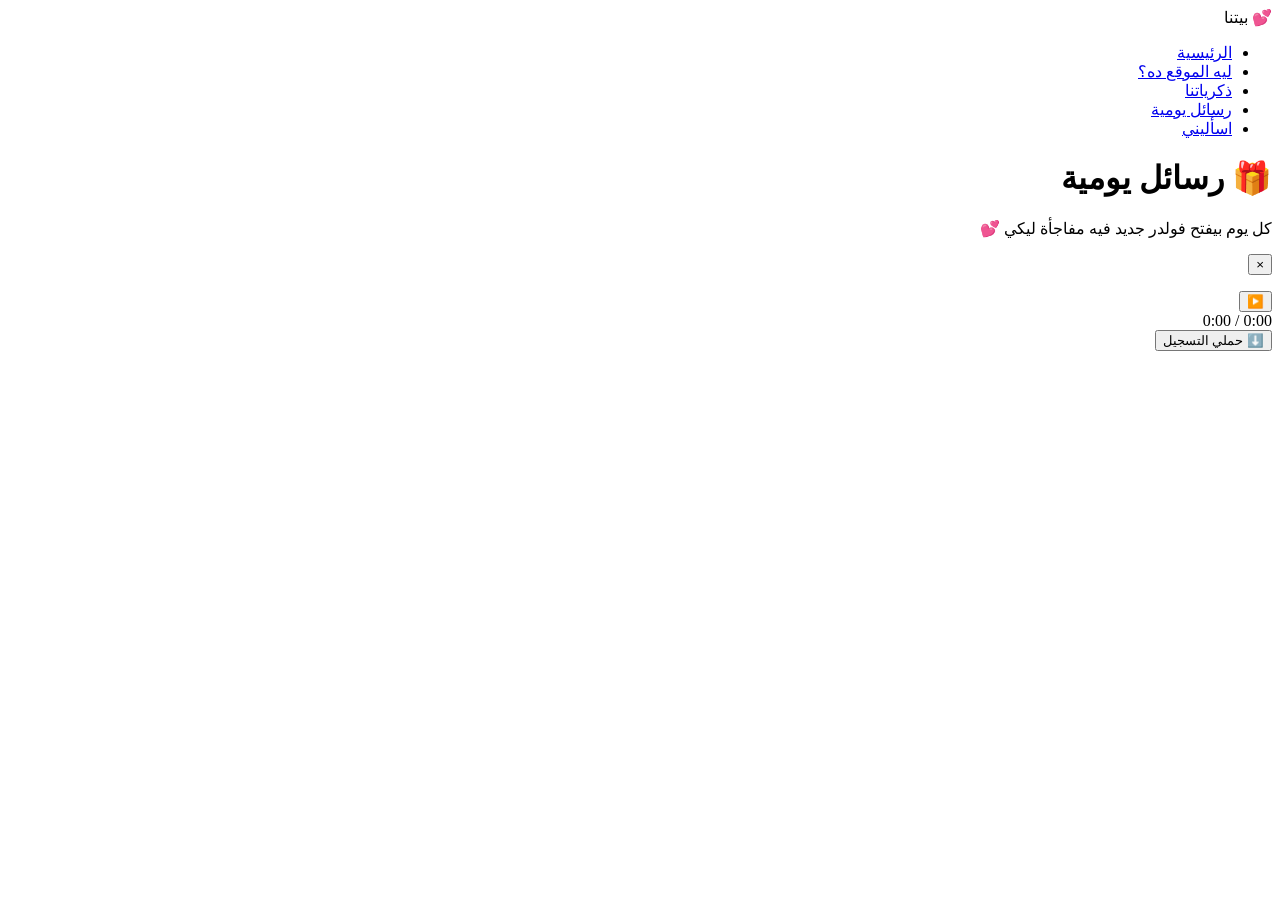
==== daily.html @ 20e94cf3 "Create daily.html" ====
<!DOCTYPE html>
<html lang="ar" dir="rtl">
<head>
    <meta charset="UTF-8">
    <meta name="viewport" content="width=device-width, initial-scale=1.0">
    <title>💕 رسائل يومية</title>
    <link href="https://fonts.googleapis.com/css2?family=Tajawal:wght@400;500;700&family=Aref+Ruqaa:wght@400;700&display=swap" rel="stylesheet">
    <link rel="stylesheet" href="css/style.css">
</head>
<body class="daily-page">
    <nav class="navbar">
        <div class="logo">💕 بيتنا</div>
        <ul class="nav-links">
            <li><a href="home.html">الرئيسية</a></li>
            <li><a href="why.html">ليه الموقع ده؟</a></li>
            <li><a href="memories.html">ذكرياتنا</a></li>
            <li><a href="daily.html" class="active">رسائل يومية</a></li>
            <li><a href="questions.html">اسأليني</a></li>
        </ul>
    </nav>

    <main class="main-content">
        <h1 class="page-title">🎁 رسائل يومية</h1>
        <p class="page-subtitle">كل يوم بيفتح فولدر جديد فيه مفاجأة ليكي 💕</p>

        <div class="folders-container" id="folders-container">
            <!-- Folders will be generated by JavaScript -->
        </div>
    </main>

    <!-- Audio Player Modal -->
    <div id="audio-modal" class="modal hidden">
        <div class="modal-content">
            <button class="close-modal" onclick="closeModal()">×</button>
            <div class="day-header">
                <span class="day-number" id="modal-day"></span>
                <span class="day-date" id="modal-date"></span>
            </div>
            <p class="day-message" id="modal-message"></p>
            
            <div class="audio-player">
                <audio id="audio-element" preload="metadata"></audio>
                <div class="player-controls">
                    <button class="play-btn" onclick="togglePlay()">
                        <span id="play-icon">▶️</span>
                    </button>
                    <div class="progress-container">
                        <div class="progress-bar" id="progress-bar"></div>
                    </div>
                    <span class="time-display" id="time-display">0:00 / 0:00</span>
                </div>
                <button class="download-btn" id="download-btn">
                    ⬇️ حملي التسجيل
                </button>
            </div>
        </div>
    </div>

    <script src="js/main.js"></script>
    <script src="js/daily.js"></script>
</body>
</html>
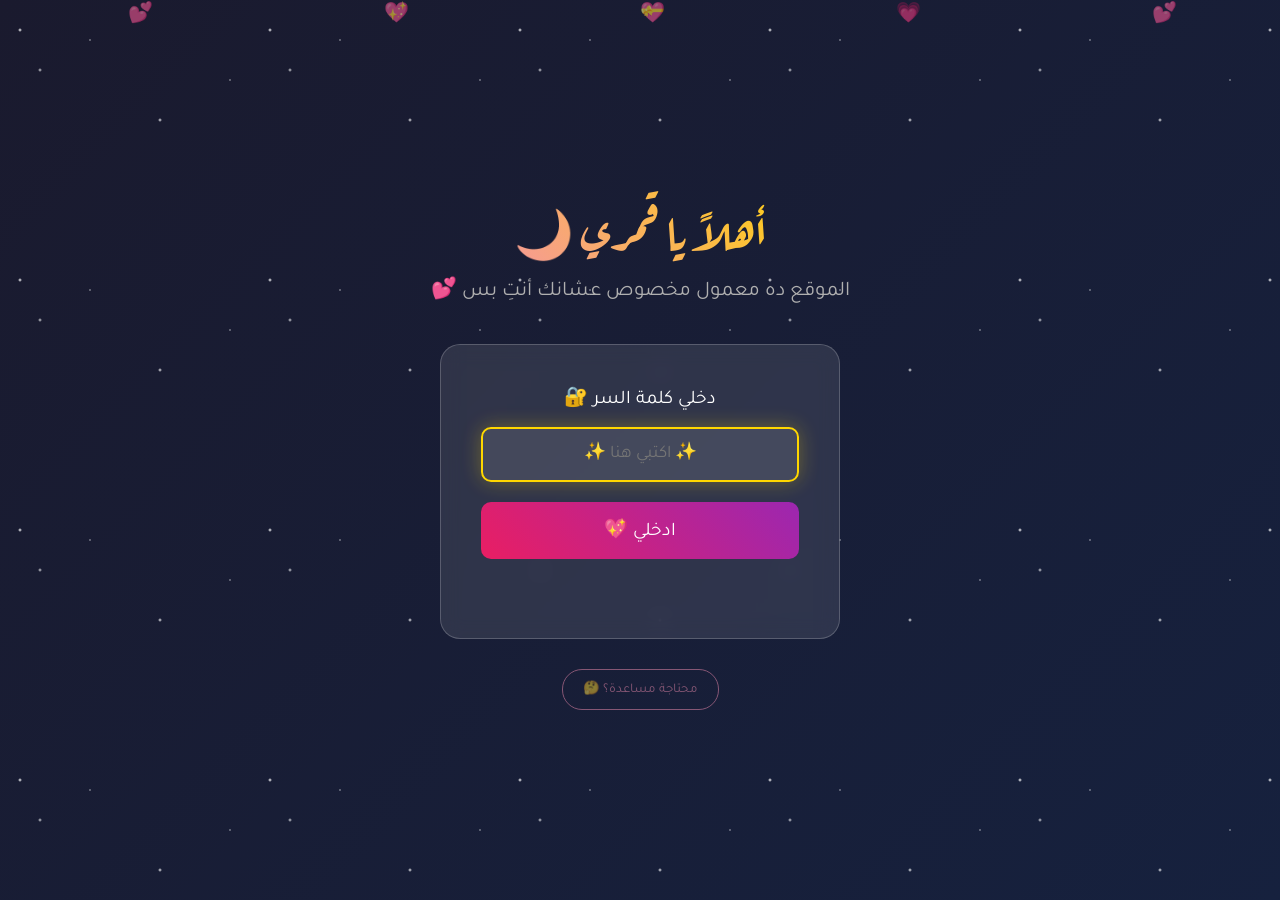
==== commit 698b7eb3: "Update daily.html" ====
--- a/daily.html
+++ b/daily.html
@@ -17,41 +17,111 @@
             <li><a href="daily.html" class="active">رسائل يومية</a></li>
             <li><a href="questions.html">اسأليني</a></li>
         </ul>
+        <button class="menu-toggle" onclick="toggleMenu()">☰</button>
     </nav>
 
     <main class="main-content">
         <h1 class="page-title">🎁 رسائل يومية</h1>
         <p class="page-subtitle">كل يوم بيفتح فولدر جديد فيه مفاجأة ليكي 💕</p>
+        
+        <!-- Back Button -->
+        <div class="back-section">
+            <a href="home.html" class="back-btn">
+                → رجوع للرئيسية
+            </a>
+        </div>
 
         <div class="folders-container" id="folders-container">
             <!-- Folders will be generated by JavaScript -->
         </div>
     </main>
 
-    <!-- Audio Player Modal -->
+    <!-- Audio Player Modal (Improved) -->
     <div id="audio-modal" class="modal hidden">
-        <div class="modal-content">
-            <button class="close-modal" onclick="closeModal()">×</button>
+        <div class="modal-content audio-modal-content">
+            <button class="close-modal" onclick="closeModal()">✕</button>
+            
+            <!-- Header -->
             <div class="day-header">
                 <span class="day-number" id="modal-day"></span>
                 <span class="day-date" id="modal-date"></span>
             </div>
-            <p class="day-message" id="modal-message"></p>
             
+            <!-- Message -->
+            <div class="message-container">
+                <p class="day-message" id="modal-message"></p>
+            </div>
+            
+            <!-- Audio Player -->
             <div class="audio-player">
                 <audio id="audio-element" preload="metadata"></audio>
-                <div class="player-controls">
-                    <button class="play-btn" onclick="togglePlay()">
+                
+                <!-- Waveform Animation -->
+                <div class="waveform">
+                    <span></span><span></span><span></span><span></span><span></span>
+                    <span></span><span></span><span></span><span></span><span></span>
+                </div>
+                
+                <!-- Main Controls -->
+                <div class="player-main-controls">
+                    <button class="skip-btn" onclick="skipAudio(-10)" title="رجوع 10 ثواني">
+                        ⏪
+                    </button>
+                    <button class="play-btn" onclick="togglePlay()" title="تشغيل/إيقاف">
                         <span id="play-icon">▶️</span>
                     </button>
-                    <div class="progress-container">
-                        <div class="progress-bar" id="progress-bar"></div>
+                    <button class="skip-btn" onclick="skipAudio(10)" title="تقديم 10 ثواني">
+                        ⏩
+                    </button>
+                </div>
+                
+                <!-- Progress Section -->
+                <div class="progress-section-player">
+                    <span class="time-label" id="current-time">0:00</span>
+                    <div class="progress-wrapper">
+                        <div class="progress-container">
+                            <div class="progress-bar" id="progress-bar"></div>
+                        </div>
+                        <input type="range" id="audio-slider" class="audio-slider" min="0" max="100" value="0" step="0.1">
                     </div>
-                    <span class="time-display" id="time-display">0:00 / 0:00</span>
+                    <span class="time-label" id="duration">0:00</span>
                 </div>
+                
+                <!-- Extra Controls -->
+                <div class="player-extra-controls">
+                    <!-- Volume -->
+                    <div class="volume-control">
+                        <button onclick="toggleMute()" id="volume-icon" title="كتم الصوت">🔊</button>
+                        <input type="range" id="volume-slider" class="volume-slider" min="0" max="1" step="0.1" value="1" onchange="changeVolume(this.value)">
+                    </div>
+                    
+                    <!-- Speed -->
+                    <button class="speed-btn" id="speed-btn" onclick="changeSpeed()" title="سرعة التشغيل">
+                        1x
+                    </button>
+                </div>
+                
+                <!-- Keyboard Hints -->
+                <div class="keyboard-hints">
+                    <span>Space: تشغيل</span>
+                    <span>←→: تقديم/رجوع</span>
+                    <span>↑↓: الصوت</span>
+                </div>
+                
+                <!-- Download Button -->
                 <button class="download-btn" id="download-btn">
                     ⬇️ حملي التسجيل
                 </button>
+            </div>
+            
+            <!-- Navigation -->
+            <div class="modal-navigation">
+                <a href="questions.html" class="nav-link-btn">
+                    💭 روحي للأسئلة
+                </a>
+                <a href="home.html" class="nav-link-btn primary">
+                    🏠 الرئيسية
+                </a>
             </div>
         </div>
     </div>
--- a/css/style.css
+++ b/css/style.css
@@ -0,0 +1,691 @@
+/* ============= Global Styles ============= */
+* {
+    margin: 0;
+    padding: 0;
+    box-sizing: border-box;
+}
+
+:root {
+    --primary-color: #e91e63;
+    --primary-light: #f48fb1;
+    --primary-dark: #c2185b;
+    --secondary-color: #9c27b0;
+    --bg-dark: #1a1a2e;
+    --bg-light: #16213e;
+    --text-light: #ffffff;
+    --text-muted: #b0b0b0;
+    --gold: #ffd700;
+}
+
+body {
+    font-family: 'Tajawal', sans-serif;
+    background: linear-gradient(135deg, var(--bg-dark) 0%, var(--bg-light) 100%);
+    min-height: 100vh;
+    color: var(--text-light);
+    overflow-x: hidden;
+}
+
+/* ============= Arabic Typography ============= */
+h1, h2, h3 {
+    font-family: 'Aref Ruqaa', serif;
+}
+
+/* ============= Stars Background ============= */
+.stars {
+    position: fixed;
+    top: 0;
+    left: 0;
+    width: 100%;
+    height: 100%;
+    pointer-events: none;
+    background-image: 
+        radial-gradient(2px 2px at 20px 30px, #fff, transparent),
+        radial-gradient(2px 2px at 40px 70px, rgba(255,255,255,0.8), transparent),
+        radial-gradient(1px 1px at 90px 40px, #fff, transparent),
+        radial-gradient(2px 2px at 160px 120px, rgba(255,255,255,0.9), transparent),
+        radial-gradient(1px 1px at 230px 80px, #fff, transparent);
+    background-size: 250px 250px;
+    animation: twinkle 5s ease-in-out infinite;
+    z-index: -1;
+}
+
+@keyframes twinkle {
+    0%, 100% { opacity: 1; }
+    50% { opacity: 0.5; }
+}
+
+/* ============= Floating Hearts ============= */
+.floating-hearts {
+    position: fixed;
+    width: 100%;
+    height: 100%;
+    pointer-events: none;
+    overflow: hidden;
+    z-index: -1;
+}
+
+.floating-hearts span {
+    position: absolute;
+    font-size: 20px;
+    animation: float 15s infinite;
+    opacity: 0.6;
+}
+
+.floating-hearts span:nth-child(1) { left: 10%; animation-delay: 0s; }
+.floating-hearts span:nth-child(2) { left: 30%; animation-delay: 3s; }
+.floating-hearts span:nth-child(3) { left: 50%; animation-delay: 6s; }
+.floating-hearts span:nth-child(4) { left: 70%; animation-delay: 9s; }
+.floating-hearts span:nth-child(5) { left: 90%; animation-delay: 12s; }
+
+@keyframes float {
+    0% {
+        transform: translateY(100vh) rotate(0deg);
+        opacity: 0;
+    }
+    10% { opacity: 0.6; }
+    90% { opacity: 0.6; }
+    100% {
+        transform: translateY(-100vh) rotate(720deg);
+        opacity: 0;
+    }
+}
+
+/* ============= Login Page ============= */
+.login-container {
+    display: flex;
+    flex-direction: column;
+    align-items: center;
+    justify-content: center;
+    min-height: 100vh;
+    padding: 20px;
+    text-align: center;
+}
+
+.welcome-text h1 {
+    font-size: 3rem;
+    margin-bottom: 10px;
+    background: linear-gradient(45deg, var(--primary-light), var(--gold));
+    -webkit-background-clip: text;
+    -webkit-text-fill-color: transparent;
+    background-clip: text;
+}
+
+.welcome-text p {
+    font-size: 1.3rem;
+    color: var(--text-muted);
+    margin-bottom: 40px;
+}
+
+.password-section {
+    background: rgba(255, 255, 255, 0.1);
+    backdrop-filter: blur(10px);
+    padding: 40px;
+    border-radius: 20px;
+    border: 1px solid rgba(255, 255, 255, 0.2);
+    width: 100%;
+    max-width: 400px;
+}
+
+.password-section label {
+    display: block;
+    font-size: 1.2rem;
+    margin-bottom: 15px;
+}
+
+.password-section input {
+    width: 100%;
+    padding: 15px;
+    font-size: 1.1rem;
+    border: 2px solid var(--primary-light);
+    border-radius: 10px;
+    background: rgba(255, 255, 255, 0.1);
+    color: var(--text-light);
+    text-align: center;
+    font-family: 'Tajawal', sans-serif;
+    margin-bottom: 20px;
+    transition: all 0.3s ease;
+}
+
+.password-section input:focus {
+    outline: none;
+    border-color: var(--gold);
+    box-shadow: 0 0 20px rgba(255, 215, 0, 0.3);
+}
+
+.btn-primary {
+    width: 100%;
+    padding: 15px 30px;
+    font-size: 1.2rem;
+    font-family: 'Tajawal', sans-serif;
+    background: linear-gradient(45deg, var(--primary-color), var(--secondary-color));
+    color: white;
+    border: none;
+    border-radius: 10px;
+    cursor: pointer;
+    transition: all 0.3s ease;
+}
+
+.btn-primary:hover {
+    transform: translateY(-3px);
+    box-shadow: 0 10px 30px rgba(233, 30, 99, 0.4);
+}
+
+.error-msg {
+    color: #ff6b6b;
+    margin-top: 15px;
+    min-height: 24px;
+}
+
+/* ============= Hint Section ============= */
+.hint-section {
+    margin-top: 30px;
+}
+
+.btn-hint {
+    background: transparent;
+    border: 1px solid var(--primary-light);
+    color: var(--primary-light);
+    padding: 10px 20px;
+    border-radius: 20px;
+    cursor: pointer;
+    font-family: 'Tajawal', sans-serif;
+    transition: all 0.3s ease;
+}
+
+.btn-hint:hover {
+    background: var(--primary-light);
+    color: var(--bg-dark);
+}
+
+.hints-container {
+    margin-top: 20px;
+    padding: 20px;
+    background: rgba(255, 215, 0, 0.1);
+    border-radius: 10px;
+    border: 1px solid var(--gold);
+}
+
+.hint-title {
+    color: var(--gold);
+    margin-bottom: 10px;
+}
+
+.btn-small {
+    margin-top: 10px;
+    padding: 8px 15px;
+    font-size: 0.9rem;
+    background: var(--gold);
+    color: var(--bg-dark);
+    border: none;
+    border-radius: 5px;
+    cursor: pointer;
+    font-family: 'Tajawal', sans-serif;
+}
+
+.hidden {
+    display: none !important;
+}
+
+/* ============= Navigation ============= */
+.navbar {
+    display: flex;
+    justify-content: space-between;
+    align-items: center;
+    padding: 15px 30px;
+    background: rgba(0, 0, 0, 0.3);
+    backdrop-filter: blur(10px);
+    position: sticky;
+    top: 0;
+    z-index: 100;
+}
+
+.logo {
+    font-family: 'Aref Ruqaa', serif;
+    font-size: 1.5rem;
+    color: var(--primary-light);
+}
+
+.nav-links {
+    display: flex;
+    list-style: none;
+    gap: 30px;
+}
+
+.nav-links a {
+    color: var(--text-light);
+    text-decoration: none;
+    padding: 8px 15px;
+    border-radius: 20px;
+    transition: all 0.3s ease;
+}
+
+.nav-links a:hover,
+.nav-links a.active {
+    background: var(--primary-color);
+}
+
+.menu-toggle {
+    display: none;
+    background: none;
+    border: none;
+    color: white;
+    font-size: 1.5rem;
+    cursor: pointer;
+}
+
+/* ============= Main Content ============= */
+.main-content {
+    padding: 40px 20px;
+    max-width: 1200px;
+    margin: 0 auto;
+}
+
+.page-title {
+    font-size: 2.5rem;
+    text-align: center;
+    margin-bottom: 10px;
+    color: var(--primary-light);
+}
+
+.page-subtitle {
+    text-align: center;
+    color: var(--text-muted);
+    margin-bottom: 40px;
+}
+
+/* ============= Home Page Cards ============= */
+.hero {
+    text-align: center;
+    padding: 60px 20px;
+}
+
+.hero h1 {
+    font-size: 2.5rem;
+    margin-bottom: 15px;
+}
+
+.cards-container {
+    display: grid;
+    grid-template-columns: repeat(auto-fit, minmax(250px, 1fr));
+    gap: 30px;
+    margin-top: 40px;
+}
+
+.card {
+    background: rgba(255, 255, 255, 0.1);
+    backdrop-filter: blur(10px);
+    padding: 40px 30px;
+    border-radius: 20px;
+    text-align: center;
+    text-decoration: none;
+    color: var(--text-light);
+    border: 1px solid rgba(255, 255, 255, 0.1);
+    transition: all 0.3s ease;
+}
+
+.card:hover {
+    transform: translateY(-10px);
+    border-color: var(--primary-light);
+    box-shadow: 0 20px 40px rgba(233, 30, 99, 0.2);
+}
+
+.card-icon {
+    font-size: 3rem;
+    display: block;
+    margin-bottom: 15px;
+}
+
+.card h3 {
+    margin-bottom: 10px;
+    color: var(--primary-light);
+}
+
+/* ============= Daily Page - Folders ============= */
+.folders-container {
+    display: grid;
+    grid-template-columns: repeat(auto-fill, minmax(150px, 1fr));
+    gap: 20px;
+}
+
+.folder {
+    background: rgba(255, 255, 255, 0.1);
+    padding: 30px 20px;
+    border-radius: 15px;
+    text-align: center;
+    cursor: pointer;
+    transition: all 0.3s ease;
+    border: 2px solid transparent;
+}
+
+.folder:hover {
+    transform: scale(1.05);
+    border-color: var(--primary-light);
+}
+
+.folder.locked {
+    opacity: 0.5;
+    cursor: not-allowed;
+}
+
+.folder.locked:hover {
+    transform: none;
+    border-color: transparent;
+}
+
+.folder-icon {
+    font-size: 3rem;
+    display: block;
+    margin-bottom: 10px;
+}
+
+.folder-day {
+    font-weight: bold;
+    color: var(--primary-light);
+}
+
+.folder-status {
+    font-size: 0.8rem;
+    color: var(--text-muted);
+    margin-top: 5px;
+}
+
+/* ============= Modal ============= */
+.modal {
+    position: fixed;
+    top: 0;
+    left: 0;
+    width: 100%;
+    height: 100%;
+    background: rgba(0, 0, 0, 0.8);
+    display: flex;
+    align-items: center;
+    justify-content: center;
+    z-index: 1000;
+    padding: 20px;
+}
+
+.modal-content {
+    background: linear-gradient(135deg, var(--bg-dark), var(--bg-light));
+    padding: 40px;
+    border-radius: 20px;
+    max-width: 500px;
+    width: 100%;
+    text-align: center;
+    border: 1px solid var(--primary-light);
+    position: relative;
+}
+
+.close-modal {
+    position: absolute;
+    top: 15px;
+    left: 15px;
+    background: none;
+    border: none;
+    color: white;
+    font-size: 2rem;
+    cursor: pointer;
+}
+
+.day-header {
+    margin-bottom: 20px;
+}
+
+.day-number {
+    font-size: 2rem;
+    color: var(--gold);
+    display: block;
+}
+
+.day-message {
+    font-size: 1.2rem;
+    line-height: 1.8;
+    margin-bottom: 30px;
+    padding: 20px;
+    background: rgba(255, 255, 255, 0.05);
+    border-radius: 10px;
+}
+
+/* ============= Audio Player ============= */
+.audio-player {
+    background: rgba(0, 0, 0, 0.3);
+    padding: 25px;
+    border-radius: 15px;
+}
+
+.player-controls {
+    display: flex;
+    align-items: center;
+    gap: 15px;
+    margin-bottom: 20px;
+}
+
+.play-btn {
+    width: 60px;
+    height: 60px;
+    border-radius: 50%;
+    background: linear-gradient(45deg, var(--primary-color), var(--secondary-color));
+    border: none;
+    cursor: pointer;
+    font-size: 1.5rem;
+    transition: all 0.3s ease;
+}
+
+.play-btn:hover {
+    transform: scale(1.1);
+}
+
+.progress-container {
+    flex: 1;
+    height: 8px;
+    background: rgba(255, 255, 255, 0.2);
+    border-radius: 4px;
+    cursor: pointer;
+    overflow: hidden;
+}
+
+.progress-bar {
+    height: 100%;
+    background: linear-gradient(90deg, var(--primary-color), var(--gold));
+    width: 0%;
+    border-radius: 4px;
+    transition: width 0.1s linear;
+}
+
+.time-display {
+    font-size: 0.9rem;
+    color: var(--text-muted);
+    min-width: 100px;
+}
+
+.download-btn {
+    width: 100%;
+    padding: 15px;
+    background: linear-gradient(45deg, var(--gold), #ffb700);
+    color: var(--bg-dark);
+    border: none;
+    border-radius: 10px;
+    font-size: 1.1rem;
+    font-family: 'Tajawal', sans-serif;
+    cursor: pointer;
+    transition: all 0.3s ease;
+}
+
+.download-btn:hover {
+    transform: translateY(-2px);
+    box-shadow: 0 5px 20px rgba(255, 215, 0, 0.4);
+}
+
+/* ============= Letter Page ============= */
+.letter-container {
+    display: flex;
+    justify-content: center;
+    padding: 40px 20px;
+}
+
+.letter {
+    background: rgba(255, 255, 255, 0.05);
+    padding: 50px;
+    border-radius: 20px;
+    max-width: 700px;
+    border: 1px solid rgba(255, 255, 255, 0.1);
+}
+
+.letter h1 {
+    text-align: center;
+    margin-bottom: 30px;
+    color: var(--primary-light);
+}
+
+.letter-content p {
+    font-size: 1.2rem;
+    line-height: 2;
+    margin-bottom: 20px;
+}
+
+.signature {
+    margin-top: 40px;
+    color: var(--gold);
+    font-style: italic;
+}
+
+.signature-name {
+    text-align: left;
+    color: var(--primary-light);
+}
+
+/* ============= Memories Timeline ============= */
+.timeline {
+    position: relative;
+    padding: 20px 0;
+}
+
+.timeline::before {
+    content: '';
+    position: absolute;
+    right: 50%;
+    top: 0;
+    bottom: 0;
+    width: 2px;
+    background: var(--primary-light);
+}
+
+.memory-item {
+    position: relative;
+    margin-bottom: 50px;
+    width: 45%;
+}
+
+.memory-item:nth-child(odd) {
+    margin-right: auto;
+    padding-left: 30px;
+}
+
+.memory-item:nth-child(even) {
+    margin-left: auto;
+    padding-right: 30px;
+}
+
+.memory-date {
+    background: var(--primary-color);
+    padding: 10px 20px;
+    border-radius: 20px;
+    display: inline-block;
+    margin-bottom: 15px;
+}
+
+.memory-content {
+    background: rgba(255, 255, 255, 0.1);
+    padding: 20px;
+    border-radius: 15px;
+}
+
+.memory-content img {
+    width: 100%;
+    border-radius: 10px;
+    margin-bottom: 15px;
+}
+
+/* ============= Questions Page ============= */
+.questions-container {
+    max-width: 700px;
+    margin: 0 auto;
+}
+
+.question-card {
+    background: rgba(255, 255, 255, 0.1);
+    margin-bottom: 15px;
+    border-radius: 15px;
+    overflow: hidden;
+    cursor: pointer;
+    transition: all 0.3s ease;
+}
+
+.question-card:hover {
+    background: rgba(255, 255, 255, 0.15);
+}
+
+.question {
+    padding: 20px;
+    font-size: 1.1rem;
+    display: flex;
+    align-items: center;
+    gap: 15px;
+}
+
+.q-icon {
+    font-size: 1.5rem;
+}
+
+.answer {
+    padding: 0 20px 20px;
+    color: var(--text-muted);
+    border-top: 1px solid rgba(255, 255, 255, 0.1);
+    padding-top: 15px;
+    animation: fadeIn 0.3s ease;
+}
+
+@keyframes fadeIn {
+    from { opacity: 0; transform: translateY(-10px); }
+    to { opacity: 1; transform: translateY(0); }
+}
+
+/* ============= Responsive Design ============= */
+@media (max-width: 768px) {
+    .welcome-text h1 {
+        font-size: 2rem;
+    }
+    
+    .nav-links {
+        display: none;
+        position: absolute;
+        top: 100%;
+        right: 0;
+        left: 0;
+        background: var(--bg-dark);
+        flex-direction: column;
+        padding: 20px;
+        gap: 10px;
+    }
+    
+    .nav-links.active {
+        display: flex;
+    }
+    
+    .menu-toggle {
+        display: block;
+    }
+    
+    .timeline::before {
+        right: 20px;
+    }
+    
+    .memory-item {
+        width: 100%;
+        padding-right: 50px !important;
+        padding-left: 0 !important;
+    }
+    
+    .modal-content {
+        padding: 25px;
+    }
+}
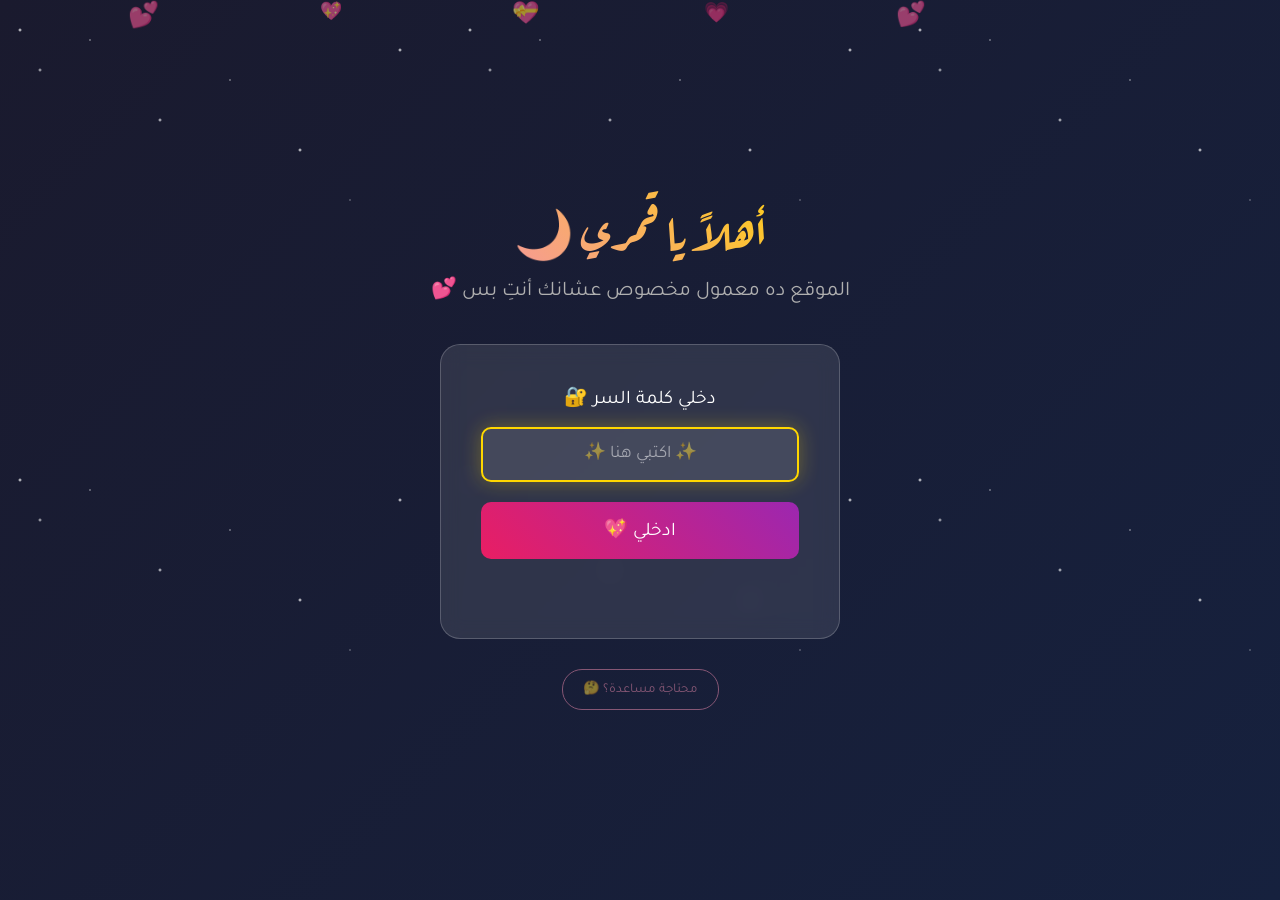
==== commit 4faf8227: "Update daily.html" ====
--- a/daily.html
+++ b/daily.html
@@ -4,12 +4,18 @@
     <meta charset="UTF-8">
     <meta name="viewport" content="width=device-width, initial-scale=1.0">
     <title>💕 رسائل يومية</title>
+    <link rel="preconnect" href="https://fonts.googleapis.com">
+    <link rel="preconnect" href="https://fonts.gstatic.com" crossorigin>
     <link href="https://fonts.googleapis.com/css2?family=Tajawal:wght@400;500;700&family=Aref+Ruqaa:wght@400;700&display=swap" rel="stylesheet">
     <link rel="stylesheet" href="css/style.css">
 </head>
 <body class="daily-page">
+    <!-- Stars Background -->
+    <div class="stars"></div>
+    
+    <!-- Navigation -->
     <nav class="navbar">
-        <div class="logo">💕 بيتنا</div>
+        <a href="home.html" class="logo">💕 بيتنا</a>
         <ul class="nav-links">
             <li><a href="home.html">الرئيسية</a></li>
             <li><a href="why.html">ليه الموقع ده؟</a></li>
@@ -20,6 +26,7 @@
         <button class="menu-toggle" onclick="toggleMenu()">☰</button>
     </nav>
 
+    <!-- Main Content -->
     <main class="main-content">
         <h1 class="page-title">🎁 رسائل يومية</h1>
         <p class="page-subtitle">كل يوم بيفتح فولدر جديد فيه مفاجأة ليكي 💕</p>
@@ -27,19 +34,21 @@
         <!-- Back Button -->
         <div class="back-section">
             <a href="home.html" class="back-btn">
-                → رجوع للرئيسية
+                ← رجوع للرئيسية
             </a>
         </div>
 
+        <!-- Folders Container -->
         <div class="folders-container" id="folders-container">
             <!-- Folders will be generated by JavaScript -->
         </div>
     </main>
 
-    <!-- Audio Player Modal (Improved) -->
+    <!-- Audio Player Modal -->
     <div id="audio-modal" class="modal hidden">
         <div class="modal-content audio-modal-content">
-            <button class="close-modal" onclick="closeModal()">✕</button>
+            <!-- Close Button -->
+            <button class="close-modal" onclick="closeModal()" title="إغلاق">✕</button>
             
             <!-- Header -->
             <div class="day-header">
@@ -67,7 +76,7 @@
                     <button class="skip-btn" onclick="skipAudio(-10)" title="رجوع 10 ثواني">
                         ⏪
                     </button>
-                    <button class="play-btn" onclick="togglePlay()" title="تشغيل/إيقاف">
+                    <button class="play-btn" onclick="togglePlay()" title="تشغيل/إيقاف (Space)">
                         <span id="play-icon">▶️</span>
                     </button>
                     <button class="skip-btn" onclick="skipAudio(10)" title="تقديم 10 ثواني">
@@ -82,21 +91,38 @@
                         <div class="progress-container">
                             <div class="progress-bar" id="progress-bar"></div>
                         </div>
-                        <input type="range" id="audio-slider" class="audio-slider" min="0" max="100" value="0" step="0.1">
+                        <input type="range" 
+                               id="audio-slider" 
+                               class="audio-slider" 
+                               min="0" 
+                               max="100" 
+                               value="0" 
+                               step="0.01">
                     </div>
                     <span class="time-label" id="duration">0:00</span>
                 </div>
+                
+                <!-- Time Display (Alternative) -->
+                <div class="time-display" id="time-display">0:00 / 0:00</div>
                 
                 <!-- Extra Controls -->
                 <div class="player-extra-controls">
                     <!-- Volume -->
                     <div class="volume-control">
-                        <button onclick="toggleMute()" id="volume-icon" title="كتم الصوت">🔊</button>
-                        <input type="range" id="volume-slider" class="volume-slider" min="0" max="1" step="0.1" value="1" onchange="changeVolume(this.value)">
+                        <button onclick="toggleMute()" id="volume-icon" title="كتم الصوت (M)">
+                            🔊
+                        </button>
+                        <input type="range" 
+                               id="volume-slider" 
+                               class="volume-slider" 
+                               min="0" 
+                               max="1" 
+                               step="0.05" 
+                               value="1">
                     </div>
                     
                     <!-- Speed -->
-                    <button class="speed-btn" id="speed-btn" onclick="changeSpeed()" title="سرعة التشغيل">
+                    <button class="speed-btn" id="speed-btn" onclick="changeSpeed()" title="سرعة التشغيل (S)">
                         1x
                     </button>
                 </div>
@@ -106,15 +132,17 @@
                     <span>Space: تشغيل</span>
                     <span>←→: تقديم/رجوع</span>
                     <span>↑↓: الصوت</span>
+                    <span>M: كتم</span>
+                    <span>S: السرعة</span>
                 </div>
                 
                 <!-- Download Button -->
-                <button class="download-btn" id="download-btn">
+                <button class="download-btn" id="download-btn" title="تحميل التسجيل">
                     ⬇️ حملي التسجيل
                 </button>
             </div>
             
-            <!-- Navigation -->
+            <!-- Navigation Links -->
             <div class="modal-navigation">
                 <a href="questions.html" class="nav-link-btn">
                     💭 روحي للأسئلة
@@ -126,6 +154,12 @@
         </div>
     </div>
 
+    <!-- Fixed Home Button -->
+    <a href="home.html" class="fixed-back-btn" title="الرئيسية">
+        🏠
+    </a>
+
+    <!-- Scripts -->
     <script src="js/main.js"></script>
     <script src="js/daily.js"></script>
 </body>
--- a/css/style.css
+++ b/css/style.css
@@ -28,6 +28,30 @@
 /* ============= Arabic Typography ============= */
 h1, h2, h3 {
     font-family: 'Aref Ruqaa', serif;
+}
+
+/* ============= Scrollbar ============= */
+::-webkit-scrollbar {
+    width: 8px;
+}
+
+::-webkit-scrollbar-track {
+    background: var(--bg-dark);
+}
+
+::-webkit-scrollbar-thumb {
+    background: var(--primary-color);
+    border-radius: 4px;
+}
+
+::-webkit-scrollbar-thumb:hover {
+    background: var(--primary-light);
+}
+
+/* ============= Selection ============= */
+::selection {
+    background: var(--primary-color);
+    color: white;
 }
 
 /* ============= Stars Background ============= */
@@ -43,8 +67,11 @@
         radial-gradient(2px 2px at 40px 70px, rgba(255,255,255,0.8), transparent),
         radial-gradient(1px 1px at 90px 40px, #fff, transparent),
         radial-gradient(2px 2px at 160px 120px, rgba(255,255,255,0.9), transparent),
-        radial-gradient(1px 1px at 230px 80px, #fff, transparent);
-    background-size: 250px 250px;
+        radial-gradient(1px 1px at 230px 80px, #fff, transparent),
+        radial-gradient(2px 2px at 300px 150px, #fff, transparent),
+        radial-gradient(1px 1px at 350px 200px, rgba(255,255,255,0.7), transparent),
+        radial-gradient(2px 2px at 400px 50px, #fff, transparent);
+    background-size: 450px 450px;
     animation: twinkle 5s ease-in-out infinite;
     z-index: -1;
 }
@@ -71,11 +98,12 @@
     opacity: 0.6;
 }
 
-.floating-hearts span:nth-child(1) { left: 10%; animation-delay: 0s; }
-.floating-hearts span:nth-child(2) { left: 30%; animation-delay: 3s; }
-.floating-hearts span:nth-child(3) { left: 50%; animation-delay: 6s; }
-.floating-hearts span:nth-child(4) { left: 70%; animation-delay: 9s; }
-.floating-hearts span:nth-child(5) { left: 90%; animation-delay: 12s; }
+.floating-hearts span:nth-child(1) { left: 10%; animation-delay: 0s; font-size: 25px; }
+.floating-hearts span:nth-child(2) { left: 25%; animation-delay: 2s; font-size: 18px; }
+.floating-hearts span:nth-child(3) { left: 40%; animation-delay: 4s; font-size: 22px; }
+.floating-hearts span:nth-child(4) { left: 55%; animation-delay: 6s; font-size: 20px; }
+.floating-hearts span:nth-child(5) { left: 70%; animation-delay: 8s; font-size: 24px; }
+.floating-hearts span:nth-child(6) { left: 85%; animation-delay: 10s; font-size: 19px; }
 
 @keyframes float {
     0% {
@@ -108,6 +136,12 @@
     -webkit-background-clip: text;
     -webkit-text-fill-color: transparent;
     background-clip: text;
+    animation: shimmer 3s ease-in-out infinite;
+}
+
+@keyframes shimmer {
+    0%, 100% { filter: brightness(1); }
+    50% { filter: brightness(1.2); }
 }
 
 .welcome-text p {
@@ -124,6 +158,12 @@
     border: 1px solid rgba(255, 255, 255, 0.2);
     width: 100%;
     max-width: 400px;
+    transition: all 0.3s ease;
+}
+
+.password-section:hover {
+    border-color: var(--primary-light);
+    box-shadow: 0 10px 40px rgba(233, 30, 99, 0.2);
 }
 
 .password-section label {
@@ -150,6 +190,10 @@
     outline: none;
     border-color: var(--gold);
     box-shadow: 0 0 20px rgba(255, 215, 0, 0.3);
+}
+
+.password-section input::placeholder {
+    color: rgba(255, 255, 255, 0.5);
 }
 
 .btn-primary {
@@ -163,6 +207,23 @@
     border-radius: 10px;
     cursor: pointer;
     transition: all 0.3s ease;
+    position: relative;
+    overflow: hidden;
+}
+
+.btn-primary::before {
+    content: '';
+    position: absolute;
+    top: 0;
+    left: -100%;
+    width: 100%;
+    height: 100%;
+    background: linear-gradient(90deg, transparent, rgba(255,255,255,0.2), transparent);
+    transition: left 0.5s ease;
+}
+
+.btn-primary:hover::before {
+    left: 100%;
 }
 
 .btn-primary:hover {
@@ -174,11 +235,18 @@
     color: #ff6b6b;
     margin-top: 15px;
     min-height: 24px;
+    transition: all 0.3s ease;
 }
 
 /* ============= Hint Section ============= */
 .hint-section {
     margin-top: 30px;
+    opacity: 0.5;
+    transition: opacity 0.3s ease;
+}
+
+.hint-section.show-hint {
+    opacity: 1;
 }
 
 .btn-hint {
@@ -203,6 +271,7 @@
     background: rgba(255, 215, 0, 0.1);
     border-radius: 10px;
     border: 1px solid var(--gold);
+    animation: fadeIn 0.3s ease;
 }
 
 .hint-title {
@@ -220,10 +289,99 @@
     border-radius: 5px;
     cursor: pointer;
     font-family: 'Tajawal', sans-serif;
+    transition: all 0.3s ease;
+}
+
+.btn-small:hover {
+    transform: scale(1.05);
 }
 
 .hidden {
     display: none !important;
+}
+
+/* ============= Animations ============= */
+.shake {
+    animation: shake 0.5s ease-in-out;
+}
+
+@keyframes shake {
+    0%, 100% { transform: translateX(0); }
+    20%, 60% { transform: translateX(-10px); }
+    40%, 80% { transform: translateX(10px); }
+}
+
+.bounce {
+    animation: bounce 0.5s ease;
+}
+
+@keyframes bounce {
+    0%, 100% { transform: scale(1); }
+    50% { transform: scale(1.1); }
+}
+
+@keyframes fadeIn {
+    from { opacity: 0; transform: translateY(-10px); }
+    to { opacity: 1; transform: translateY(0); }
+}
+
+@keyframes fadeInUp {
+    from {
+        opacity: 0;
+        transform: translateY(20px);
+    }
+    to {
+        opacity: 1;
+        transform: translateY(0);
+    }
+}
+
+@keyframes pulse {
+    0%, 100% { transform: scale(1); }
+    50% { transform: scale(1.1); }
+}
+
+/* Confetti */
+.confetti {
+    position: fixed;
+    width: 10px;
+    height: 10px;
+    top: -10px;
+    border-radius: 50%;
+    animation: fall linear forwards;
+    z-index: 9999;
+}
+
+@keyframes fall {
+    to {
+        transform: translateY(100vh) rotate(720deg);
+        opacity: 0;
+    }
+}
+
+/* Heart Trail */
+.heart-trail {
+    position: absolute;
+    pointer-events: none;
+    font-size: 20px;
+    animation: fadeUp 1s ease forwards;
+    z-index: 9999;
+}
+
+@keyframes fadeUp {
+    to {
+        opacity: 0;
+        transform: translateY(-50px) scale(0);
+    }
+}
+
+.success {
+    animation: successPulse 0.5s ease;
+}
+
+@keyframes successPulse {
+    0%, 100% { transform: scale(1); }
+    50% { transform: scale(1.02); }
 }
 
 /* ============= Navigation ============= */
@@ -237,29 +395,35 @@
     position: sticky;
     top: 0;
     z-index: 100;
+    border-bottom: 1px solid rgba(255, 255, 255, 0.1);
 }
 
 .logo {
     font-family: 'Aref Ruqaa', serif;
     font-size: 1.5rem;
     color: var(--primary-light);
+    text-decoration: none;
 }
 
 .nav-links {
     display: flex;
     list-style: none;
-    gap: 30px;
+    gap: 10px;
 }
 
 .nav-links a {
     color: var(--text-light);
     text-decoration: none;
-    padding: 8px 15px;
-    border-radius: 20px;
-    transition: all 0.3s ease;
-}
-
-.nav-links a:hover,
+    padding: 10px 18px;
+    border-radius: 25px;
+    transition: all 0.3s ease;
+    font-size: 0.95rem;
+}
+
+.nav-links a:hover {
+    background: rgba(255, 255, 255, 0.1);
+}
+
 .nav-links a.active {
     background: var(--primary-color);
 }
@@ -271,6 +435,7 @@
     color: white;
     font-size: 1.5rem;
     cursor: pointer;
+    padding: 5px;
 }
 
 /* ============= Main Content ============= */
@@ -278,6 +443,7 @@
     padding: 40px 20px;
     max-width: 1200px;
     margin: 0 auto;
+    animation: fadeIn 0.5s ease;
 }
 
 .page-title {
@@ -291,6 +457,56 @@
     text-align: center;
     color: var(--text-muted);
     margin-bottom: 40px;
+    font-size: 1.1rem;
+}
+
+/* ============= Back Button ============= */
+.back-section {
+    text-align: center;
+    margin-bottom: 30px;
+}
+
+.back-btn {
+    display: inline-flex;
+    align-items: center;
+    gap: 8px;
+    padding: 12px 25px;
+    background: rgba(255, 255, 255, 0.1);
+    color: var(--primary-light);
+    text-decoration: none;
+    border-radius: 25px;
+    border: 1px solid var(--primary-light);
+    transition: all 0.3s ease;
+}
+
+.back-btn:hover {
+    background: var(--primary-light);
+    color: var(--bg-dark);
+    transform: translateX(5px);
+}
+
+/* Fixed Back Button */
+.fixed-back-btn {
+    position: fixed;
+    bottom: 30px;
+    left: 30px;
+    width: 60px;
+    height: 60px;
+    background: linear-gradient(45deg, var(--primary-color), var(--secondary-color));
+    border-radius: 50%;
+    display: flex;
+    align-items: center;
+    justify-content: center;
+    font-size: 1.5rem;
+    text-decoration: none;
+    box-shadow: 0 5px 20px rgba(233, 30, 99, 0.4);
+    transition: all 0.3s ease;
+    z-index: 100;
+}
+
+.fixed-back-btn:hover {
+    transform: scale(1.1);
+    box-shadow: 0 8px 30px rgba(233, 30, 99, 0.6);
 }
 
 /* ============= Home Page Cards ============= */
@@ -302,6 +518,21 @@
 .hero h1 {
     font-size: 2.5rem;
     margin-bottom: 15px;
+    background: linear-gradient(45deg, var(--primary-light), var(--gold));
+    -webkit-background-clip: text;
+    -webkit-text-fill-color: transparent;
+    background-clip: text;
+}
+
+.hero p {
+    font-size: 1.2rem;
+    color: var(--text-muted);
+}
+
+#greeting {
+    font-size: 1.3rem;
+    color: var(--gold);
+    margin-bottom: 10px;
 }
 
 .cards-container {
@@ -321,6 +552,24 @@
     color: var(--text-light);
     border: 1px solid rgba(255, 255, 255, 0.1);
     transition: all 0.3s ease;
+    position: relative;
+    overflow: hidden;
+}
+
+.card::before {
+    content: '';
+    position: absolute;
+    top: 0;
+    left: 0;
+    width: 100%;
+    height: 100%;
+    background: linear-gradient(135deg, transparent 0%, rgba(233, 30, 99, 0.1) 100%);
+    opacity: 0;
+    transition: opacity 0.3s ease;
+}
+
+.card:hover::before {
+    opacity: 1;
 }
 
 .card:hover {
@@ -338,12 +587,17 @@
 .card h3 {
     margin-bottom: 10px;
     color: var(--primary-light);
+    font-size: 1.3rem;
+}
+
+.card p {
+    color: var(--text-muted);
 }
 
 /* ============= Daily Page - Folders ============= */
 .folders-container {
     display: grid;
-    grid-template-columns: repeat(auto-fill, minmax(150px, 1fr));
+    grid-template-columns: repeat(auto-fill, minmax(160px, 1fr));
     gap: 20px;
 }
 
@@ -355,11 +609,15 @@
     cursor: pointer;
     transition: all 0.3s ease;
     border: 2px solid transparent;
+    position: relative;
+    animation: fadeInUp 0.5s ease forwards;
+    opacity: 0;
 }
 
 .folder:hover {
     transform: scale(1.05);
     border-color: var(--primary-light);
+    background: rgba(255, 255, 255, 0.15);
 }
 
 .folder.locked {
@@ -370,6 +628,17 @@
 .folder.locked:hover {
     transform: none;
     border-color: transparent;
+    background: rgba(255, 255, 255, 0.1);
+}
+
+.folder.today {
+    border: 2px solid var(--gold);
+    animation: fadeInUp 0.5s ease forwards, glow 2s ease-in-out infinite;
+}
+
+@keyframes glow {
+    0%, 100% { box-shadow: 0 0 5px rgba(255, 215, 0, 0.5); }
+    50% { box-shadow: 0 0 25px rgba(255, 215, 0, 0.8); }
 }
 
 .folder-icon {
@@ -378,15 +647,76 @@
     margin-bottom: 10px;
 }
 
+.folder-mood {
+    font-size: 2rem;
+    margin-bottom: 5px;
+}
+
 .folder-day {
     font-weight: bold;
     color: var(--primary-light);
+    font-size: 1.1rem;
 }
 
 .folder-status {
-    font-size: 0.8rem;
+    font-size: 0.85rem;
     color: var(--text-muted);
     margin-top: 5px;
+}
+
+.new-badge {
+    position: absolute;
+    top: -8px;
+    right: -8px;
+    background: linear-gradient(45deg, #ff4081, #ff6090);
+    color: white;
+    font-size: 0.65rem;
+    font-weight: bold;
+    padding: 4px 10px;
+    border-radius: 12px;
+    animation: pulse 1s ease infinite;
+    box-shadow: 0 2px 10px rgba(255, 64, 129, 0.5);
+}
+
+.progress-section {
+    grid-column: 1 / -1;
+    padding: 20px;
+    text-align: center;
+}
+
+.progress-info {
+    background: rgba(255,255,255,0.1);
+    padding: 15px 25px;
+    border-radius: 15px;
+    display: inline-block;
+}
+
+.mini-progress {
+    width: 200px;
+    height: 8px;
+    background: rgba(255,255,255,0.2);
+    border-radius: 4px;
+    margin-top: 10px;
+    overflow: hidden;
+}
+
+.mini-progress-fill {
+    height: 100%;
+    background: linear-gradient(90deg, var(--primary-color), var(--gold));
+    border-radius: 4px;
+    transition: width 0.5s ease;
+}
+
+.folders-hint {
+    grid-column: 1 / -1;
+    text-align: center;
+    padding: 30px;
+    color: var(--text-muted);
+    font-size: 1.1rem;
+}
+
+.folders-hint p {
+    margin: 5px 0;
 }
 
 /* ============= Modal ============= */
@@ -396,34 +726,62 @@
     left: 0;
     width: 100%;
     height: 100%;
-    background: rgba(0, 0, 0, 0.8);
+    background: rgba(0, 0, 0, 0.85);
     display: flex;
     align-items: center;
     justify-content: center;
     z-index: 1000;
     padding: 20px;
+    animation: fadeIn 0.3s ease;
 }
 
 .modal-content {
     background: linear-gradient(135deg, var(--bg-dark), var(--bg-light));
     padding: 40px;
-    border-radius: 20px;
+    border-radius: 25px;
     max-width: 500px;
     width: 100%;
     text-align: center;
     border: 1px solid var(--primary-light);
     position: relative;
+    max-height: 90vh;
+    overflow-y: auto;
+    animation: slideUp 0.3s ease;
+}
+
+@keyframes slideUp {
+    from {
+        opacity: 0;
+        transform: translateY(50px);
+    }
+    to {
+        opacity: 1;
+        transform: translateY(0);
+    }
+}
+
+.audio-modal-content {
+    max-width: 550px;
 }
 
 .close-modal {
     position: absolute;
     top: 15px;
     left: 15px;
-    background: none;
+    background: rgba(255, 255, 255, 0.1);
     border: none;
     color: white;
-    font-size: 2rem;
-    cursor: pointer;
+    font-size: 1.5rem;
+    cursor: pointer;
+    width: 40px;
+    height: 40px;
+    border-radius: 50%;
+    transition: all 0.3s ease;
+}
+
+.close-modal:hover {
+    background: var(--primary-color);
+    transform: rotate(90deg);
 }
 
 .day-header {
@@ -434,69 +792,228 @@
     font-size: 2rem;
     color: var(--gold);
     display: block;
+    font-family: 'Aref Ruqaa', serif;
+}
+
+.day-date {
+    color: var(--text-muted);
+    font-size: 0.9rem;
+}
+
+.message-container {
+    background: rgba(255, 255, 255, 0.05);
+    padding: 20px;
+    border-radius: 15px;
+    margin-bottom: 20px;
 }
 
 .day-message {
-    font-size: 1.2rem;
-    line-height: 1.8;
-    margin-bottom: 30px;
-    padding: 20px;
-    background: rgba(255, 255, 255, 0.05);
-    border-radius: 10px;
+    font-size: 1.15rem;
+    line-height: 1.9;
+    color: var(--text-light);
 }
 
 /* ============= Audio Player ============= */
 .audio-player {
     background: rgba(0, 0, 0, 0.3);
     padding: 25px;
-    border-radius: 15px;
-}
-
-.player-controls {
+    border-radius: 20px;
+}
+
+/* Waveform Animation */
+.waveform {
+    display: flex;
+    justify-content: center;
+    gap: 4px;
+    height: 40px;
+    align-items: flex-end;
+    margin-bottom: 20px;
+}
+
+.waveform span {
+    width: 4px;
+    background: linear-gradient(to top, var(--primary-color), var(--gold));
+    border-radius: 2px;
+    animation: wave 1s ease-in-out infinite;
+    animation-play-state: paused;
+}
+
+.waveform.playing span {
+    animation-play-state: running;
+}
+
+.waveform span:nth-child(1) { height: 10px; animation-delay: 0s; }
+.waveform span:nth-child(2) { height: 20px; animation-delay: 0.1s; }
+.waveform span:nth-child(3) { height: 30px; animation-delay: 0.2s; }
+.waveform span:nth-child(4) { height: 25px; animation-delay: 0.3s; }
+.waveform span:nth-child(5) { height: 35px; animation-delay: 0.4s; }
+.waveform span:nth-child(6) { height: 20px; animation-delay: 0.5s; }
+.waveform span:nth-child(7) { height: 30px; animation-delay: 0.6s; }
+.waveform span:nth-child(8) { height: 15px; animation-delay: 0.7s; }
+.waveform span:nth-child(9) { height: 25px; animation-delay: 0.8s; }
+.waveform span:nth-child(10) { height: 10px; animation-delay: 0.9s; }
+
+@keyframes wave {
+    0%, 100% { transform: scaleY(0.5); }
+    50% { transform: scaleY(1); }
+}
+
+/* Player Controls */
+.player-main-controls {
+    display: flex;
+    justify-content: center;
+    align-items: center;
+    gap: 20px;
+    margin-bottom: 20px;
+}
+
+.skip-btn {
+    width: 50px;
+    height: 50px;
+    border-radius: 50%;
+    background: rgba(255, 255, 255, 0.1);
+    border: none;
+    font-size: 1.2rem;
+    cursor: pointer;
+    transition: all 0.3s ease;
+    color: white;
+}
+
+.skip-btn:hover {
+    background: rgba(255, 255, 255, 0.2);
+    transform: scale(1.1);
+}
+
+.play-btn {
+    width: 70px;
+    height: 70px;
+    border-radius: 50%;
+    background: linear-gradient(45deg, var(--primary-color), var(--secondary-color));
+    border: none;
+    font-size: 1.8rem;
+    cursor: pointer;
+    transition: all 0.3s ease;
+    box-shadow: 0 5px 20px rgba(233, 30, 99, 0.4);
+}
+
+.play-btn:hover {
+    transform: scale(1.1);
+    box-shadow: 0 8px 30px rgba(233, 30, 99, 0.6);
+}
+
+/* Progress Section */
+.progress-section-player {
     display: flex;
     align-items: center;
     gap: 15px;
     margin-bottom: 20px;
 }
 
-.play-btn {
-    width: 60px;
-    height: 60px;
-    border-radius: 50%;
-    background: linear-gradient(45deg, var(--primary-color), var(--secondary-color));
-    border: none;
-    cursor: pointer;
-    font-size: 1.5rem;
-    transition: all 0.3s ease;
-}
-
-.play-btn:hover {
-    transform: scale(1.1);
+.progress-wrapper {
+    flex: 1;
+    position: relative;
 }
 
 .progress-container {
-    flex: 1;
-    height: 8px;
+    height: 6px;
     background: rgba(255, 255, 255, 0.2);
-    border-radius: 4px;
-    cursor: pointer;
+    border-radius: 3px;
     overflow: hidden;
+    cursor: pointer;
 }
 
 .progress-bar {
     height: 100%;
     background: linear-gradient(90deg, var(--primary-color), var(--gold));
     width: 0%;
-    border-radius: 4px;
+    border-radius: 3px;
     transition: width 0.1s linear;
+}
+
+.audio-slider {
+    position: absolute;
+    top: 50%;
+    left: 0;
+    width: 100%;
+    transform: translateY(-50%);
+    opacity: 0;
+    cursor: pointer;
+    height: 20px;
+    z-index: 10;
+}
+
+.time-label {
+    font-size: 0.85rem;
+    color: var(--text-muted);
+    min-width: 45px;
 }
 
 .time-display {
     font-size: 0.9rem;
     color: var(--text-muted);
     min-width: 100px;
-}
-
+    text-align: center;
+}
+
+/* Extra Controls */
+.player-extra-controls {
+    display: flex;
+    justify-content: center;
+    align-items: center;
+    gap: 30px;
+    margin-bottom: 15px;
+}
+
+.volume-control {
+    display: flex;
+    align-items: center;
+    gap: 10px;
+}
+
+.volume-control button {
+    background: none;
+    border: none;
+    font-size: 1.2rem;
+    cursor: pointer;
+}
+
+.volume-slider {
+    width: 80px;
+}
+
+.speed-btn {
+    padding: 5px 15px;
+    background: rgba(255, 255, 255, 0.1);
+    border: 1px solid rgba(255, 255, 255, 0.2);
+    border-radius: 15px;
+    color: white;
+    cursor: pointer;
+    font-family: 'Tajawal', sans-serif;
+    transition: all 0.3s ease;
+}
+
+.speed-btn:hover {
+    background: rgba(255, 255, 255, 0.2);
+}
+
+/* Keyboard Hints */
+.keyboard-hints {
+    display: flex;
+    justify-content: center;
+    gap: 20px;
+    font-size: 0.75rem;
+    color: var(--text-muted);
+    margin-bottom: 20px;
+    flex-wrap: wrap;
+}
+
+.keyboard-hints span {
+    background: rgba(255, 255, 255, 0.1);
+    padding: 4px 10px;
+    border-radius: 5px;
+}
+
+/* Download Button */
 .download-btn {
     width: 100%;
     padding: 15px;
@@ -506,6 +1023,7 @@
     border-radius: 10px;
     font-size: 1.1rem;
     font-family: 'Tajawal', sans-serif;
+    font-weight: bold;
     cursor: pointer;
     transition: all 0.3s ease;
 }
@@ -513,6 +1031,75 @@
 .download-btn:hover {
     transform: translateY(-2px);
     box-shadow: 0 5px 20px rgba(255, 215, 0, 0.4);
+}
+
+/* Modal Navigation */
+.modal-navigation {
+    display: flex;
+    justify-content: center;
+    gap: 15px;
+    margin-top: 20px;
+    padding-top: 20px;
+    border-top: 1px solid rgba(255, 255, 255, 0.1);
+    flex-wrap: wrap;
+}
+
+.nav-link-btn {
+    padding: 12px 25px;
+    background: rgba(255, 255, 255, 0.1);
+    color: white;
+    text-decoration: none;
+    border-radius: 25px;
+    transition: all 0.3s ease;
+    font-size: 0.95rem;
+}
+
+.nav-link-btn:hover {
+    background: rgba(255, 255, 255, 0.2);
+}
+
+.nav-link-btn.primary {
+    background: linear-gradient(45deg, var(--primary-color), var(--secondary-color));
+}
+
+.nav-link-btn.primary:hover {
+    transform: translateY(-2px);
+    box-shadow: 0 5px 15px rgba(233, 30, 99, 0.4);
+}
+
+/* Slider styling */
+input[type="range"] {
+    -webkit-appearance: none;
+    width: 100%;
+    height: 6px;
+    border-radius: 3px;
+    background: rgba(255,255,255,0.2);
+    outline: none;
+    cursor: pointer;
+}
+
+input[type="range"]::-webkit-slider-thumb {
+    -webkit-appearance: none;
+    width: 18px;
+    height: 18px;
+    border-radius: 50%;
+    background: linear-gradient(45deg, var(--primary-color), var(--gold));
+    cursor: pointer;
+    box-shadow: 0 2px 10px rgba(0,0,0,0.3);
+    transition: transform 0.2s ease;
+}
+
+input[type="range"]::-webkit-slider-thumb:hover {
+    transform: scale(1.2);
+}
+
+input[type="range"]::-moz-range-thumb {
+    width: 18px;
+    height: 18px;
+    border-radius: 50%;
+    background: linear-gradient(45deg, var(--primary-color), var(--gold));
+    cursor: pointer;
+    border: none;
 }
 
 /* ============= Letter Page ============= */
@@ -528,6 +1115,17 @@
     border-radius: 20px;
     max-width: 700px;
     border: 1px solid rgba(255, 255, 255, 0.1);
+    position: relative;
+    overflow: hidden;
+}
+
+.letter::before {
+    content: '💌';
+    position: absolute;
+    top: -30px;
+    right: -30px;
+    font-size: 150px;
+    opacity: 0.05;
 }
 
 .letter h1 {
@@ -546,63 +1144,84 @@
     margin-top: 40px;
     color: var(--gold);
     font-style: italic;
+    font-size: 1.3rem;
 }
 
 .signature-name {
     text-align: left;
     color: var(--primary-light);
-}
-
-/* ============= Memories Timeline ============= */
-.timeline {
-    position: relative;
-    padding: 20px 0;
-}
-
-.timeline::before {
-    content: '';
-    position: absolute;
-    right: 50%;
-    top: 0;
-    bottom: 0;
-    width: 2px;
-    background: var(--primary-light);
-}
-
-.memory-item {
-    position: relative;
-    margin-bottom: 50px;
-    width: 45%;
-}
-
-.memory-item:nth-child(odd) {
-    margin-right: auto;
-    padding-left: 30px;
-}
-
-.memory-item:nth-child(even) {
-    margin-left: auto;
-    padding-right: 30px;
+    font-family: 'Aref Ruqaa', serif;
+    font-size: 1.5rem;
+}
+
+/* ============= Memories Page ============= */
+.memories-container {
+    max-width: 800px;
+    margin: 0 auto;
+    padding: 20px;
+}
+
+.memory-card {
+    background: rgba(255, 255, 255, 0.1);
+    border-radius: 20px;
+    padding: 25px;
+    margin-bottom: 25px;
+    border: 1px solid rgba(255, 255, 255, 0.1);
+    transition: all 0.3s ease;
+    animation: fadeInUp 0.5s ease forwards;
+    opacity: 0;
+}
+
+.memory-card:nth-child(1) { animation-delay: 0.1s; }
+.memory-card:nth-child(2) { animation-delay: 0.2s; }
+.memory-card:nth-child(3) { animation-delay: 0.3s; }
+.memory-card:nth-child(4) { animation-delay: 0.4s; }
+
+.memory-card:hover {
+    transform: translateY(-5px);
+    border-color: var(--primary-light);
+    box-shadow: 0 10px 30px rgba(233, 30, 99, 0.2);
+}
+
+.memory-emoji {
+    font-size: 3rem;
+    text-align: center;
+    margin-bottom: 15px;
 }
 
 .memory-date {
-    background: var(--primary-color);
-    padding: 10px 20px;
+    display: inline-block;
+    background: linear-gradient(45deg, var(--primary-color), var(--secondary-color));
+    padding: 8px 20px;
     border-radius: 20px;
-    display: inline-block;
+    font-size: 0.9rem;
     margin-bottom: 15px;
 }
 
-.memory-content {
-    background: rgba(255, 255, 255, 0.1);
-    padding: 20px;
-    border-radius: 15px;
-}
-
-.memory-content img {
-    width: 100%;
-    border-radius: 10px;
-    margin-bottom: 15px;
+.memory-title {
+    font-size: 1.5rem;
+    color: var(--primary-light);
+    margin-bottom: 10px;
+}
+
+.memory-text {
+    color: var(--text-muted);
+    line-height: 1.8;
+    font-size: 1.1rem;
+}
+
+.add-memory-hint {
+    text-align: center;
+    padding: 40px;
+    color: var(--text-muted);
+    border: 2px dashed rgba(255,255,255,0.2);
+    border-radius: 20px;
+    margin-top: 30px;
+    transition: all 0.3s ease;
+}
+
+.add-memory-hint:hover {
+    border-color: var(--primary-light);
 }
 
 /* ============= Questions Page ============= */
@@ -618,10 +1237,16 @@
     overflow: hidden;
     cursor: pointer;
     transition: all 0.3s ease;
+    border: 1px solid transparent;
 }
 
 .question-card:hover {
     background: rgba(255, 255, 255, 0.15);
+    border-color: rgba(255, 255, 255, 0.2);
+}
+
+.question-card.active {
+    border-color: var(--primary-light);
 }
 
 .question {
@@ -636,23 +1261,182 @@
     font-size: 1.5rem;
 }
 
+.q-text {
+    flex: 1;
+}
+
+.q-arrow {
+    transition: transform 0.3s ease;
+    font-size: 1.2rem;
+}
+
+.question-card.active .q-arrow {
+    transform: rotate(180deg);
+}
+
 .answer {
     padding: 0 20px 20px;
     color: var(--text-muted);
     border-top: 1px solid rgba(255, 255, 255, 0.1);
     padding-top: 15px;
     animation: fadeIn 0.3s ease;
-}
-
-@keyframes fadeIn {
-    from { opacity: 0; transform: translateY(-10px); }
-    to { opacity: 1; transform: translateY(0); }
+    line-height: 1.8;
+}
+
+.answer p {
+    margin-bottom: 10px;
+}
+
+.answer-extra {
+    margin-top: 10px;
+    color: var(--primary-light);
+}
+
+.secret-question {
+    border: 1px dashed var(--gold);
+}
+
+.secret-text {
+    font-size: 1.3rem;
+    color: var(--gold);
+    text-align: center;
+    padding: 10px;
+}
+
+/* ============= Fun Stats ============= */
+.fun-stats {
+    display: flex;
+    justify-content: center;
+    gap: 20px;
+    margin-bottom: 40px;
+    flex-wrap: wrap;
+}
+
+.stat-card {
+    background: rgba(255, 255, 255, 0.1);
+    padding: 20px 30px;
+    border-radius: 15px;
+    text-align: center;
+    min-width: 120px;
+    transition: all 0.3s ease;
+}
+
+.stat-card:hover {
+    transform: translateY(-5px);
+    background: rgba(255, 255, 255, 0.15);
+}
+
+.stat-number {
+    display: block;
+    font-size: 2rem;
+    font-weight: bold;
+    color: var(--gold);
+}
+
+.stat-label {
+    font-size: 0.9rem;
+    color: var(--text-muted);
+    margin-top: 5px;
+}
+
+/* ============= Quick Actions ============= */
+.quick-actions {
+    display: flex;
+    justify-content: center;
+    gap: 15px;
+    flex-wrap: wrap;
+    margin-top: 40px;
+}
+
+.action-btn {
+    padding: 15px 25px;
+    background: rgba(255, 255, 255, 0.1);
+    color: white;
+    text-decoration: none;
+    border-radius: 25px;
+    transition: all 0.3s ease;
+    border: 1px solid transparent;
+}
+
+.action-btn:hover {
+    background: var(--primary-color);
+    border-color: var(--primary-light);
+    transform: translateY(-3px);
+}
+
+/* ============= Love Quote ============= */
+.love-quote {
+    text-align: center;
+    margin-top: 50px;
+    padding: 30px;
+    background: linear-gradient(135deg, rgba(233, 30, 99, 0.1), rgba(156, 39, 176, 0.1));
+    border-radius: 20px;
+    border: 1px solid rgba(255, 255, 255, 0.1);
+}
+
+.love-quote p {
+    font-family: 'Aref Ruqaa', serif;
+    font-size: 1.5rem;
+    color: var(--primary-light);
+    margin-bottom: 15px;
+    transition: opacity 0.3s ease;
+}
+
+.quote-btn {
+    padding: 10px 20px;
+    background: transparent;
+    border: 1px solid var(--primary-light);
+    color: var(--primary-light);
+    border-radius: 20px;
+    cursor: pointer;
+    font-family: 'Tajawal', sans-serif;
+    transition: all 0.3s ease;
+}
+
+.quote-btn:hover {
+    background: var(--primary-light);
+    color: var(--bg-dark);
+}
+
+/* ============= Toast Notifications ============= */
+.toast {
+    position: fixed;
+    bottom: 30px;
+    left: 50%;
+    transform: translateX(-50%) translateY(100px);
+    padding: 15px 30px;
+    border-radius: 30px;
+    color: white;
+    font-size: 1rem;
+    z-index: 10000;
+    transition: transform 0.3s ease;
+    box-shadow: 0 5px 20px rgba(0, 0, 0, 0.3);
+}
+
+.toast.show {
+    transform: translateX(-50%) translateY(0);
+}
+
+.toast-info { 
+    background: linear-gradient(45deg, #2196f3, #03a9f4); 
+}
+
+.toast-success { 
+    background: linear-gradient(45deg, #4caf50, #8bc34a); 
+}
+
+.toast-error { 
+    background: linear-gradient(45deg, #f44336, #e91e63); 
 }
 
 /* ============= Responsive Design ============= */
 @media (max-width: 768px) {
     .welcome-text h1 {
         font-size: 2rem;
+    }
+    
+    .password-section {
+        padding: 30px 20px;
     }
     
     .nav-links {
@@ -665,27 +1449,149 @@
         flex-direction: column;
         padding: 20px;
         gap: 10px;
+        border-bottom: 1px solid rgba(255, 255, 255, 0.1);
     }
     
     .nav-links.active {
         display: flex;
     }
     
+    .nav-links a {
+        padding: 12px 20px;
+        text-align: center;
+    }
+    
     .menu-toggle {
         display: block;
     }
     
-    .timeline::before {
-        right: 20px;
-    }
-    
-    .memory-item {
+    .page-title {
+        font-size: 2rem;
+    }
+    
+    .hero h1 {
+        font-size: 1.8rem;
+    }
+    
+    .cards-container {
+        grid-template-columns: 1fr;
+        gap: 20px;
+    }
+    
+    .folders-container {
+        grid-template-columns: repeat(2, 1fr);
+        gap: 15px;
+    }
+    
+    .folder {
+        padding: 20px 15px;
+    }
+    
+    .modal-content {
+        padding: 25px 20px;
+        margin: 10px;
+    }
+    
+    .player-main-controls {
+        gap: 15px;
+    }
+    
+    .play-btn {
+        width: 60px;
+        height: 60px;
+        font-size: 1.5rem;
+    }
+    
+    .skip-btn {
+        width: 45px;
+        height: 45px;
+    }
+    
+    .keyboard-hints {
+        display: none;
+    }
+    
+    .player-extra-controls {
+        flex-direction: column;
+        gap: 15px;
+    }
+    
+    .fun-stats {
+        gap: 10px;
+    }
+    
+    .stat-card {
+        padding: 15px 20px;
+        min-width: 100px;
+    }
+    
+    .quick-actions {
+        flex-direction: column;
+        align-items: center;
+    }
+    
+    .action-btn {
         width: 100%;
-        padding-right: 50px !important;
-        padding-left: 0 !important;
-    }
-    
-    .modal-content {
-        padding: 25px;
-    }
-}
+        max-width: 300px;
+        text-align: center;
+    }
+    
+    .fixed-back-btn {
+        width: 50px;
+        height: 50px;
+        bottom: 20px;
+        left: 20px;
+        font-size: 1.2rem;
+    }
+    
+    .letter {
+        padding: 30px 20px;
+    }
+    
+    .letter-content p {
+        font-size: 1.1rem;
+    }
+    
+    .love-quote p {
+        font-size: 1.2rem;
+    }
+    
+    .modal-navigation {
+        flex-direction: column;
+        align-items: center;
+    }
+    
+    .nav-link-btn {
+        width: 100%;
+        text-align: center;
+    }
+}
+
+@media (max-width: 480px) {
+    .folders-container {
+        grid-template-columns: repeat(2, 1fr);
+        gap: 10px;
+    }
+    
+    .folder-icon {
+        font-size: 2.5rem;
+    }
+    
+    .folder-mood {
+        font-size: 1.5rem;
+    }
+    
+    .stat-number {
+        font-size: 1.5rem;
+    }
+    
+    .progress-section-player {
+        flex-wrap: wrap;
+        gap: 10px;
+    }
+    
+    .progress-wrapper {
+        order: 3;
+        width: 100%;
+    }
+}
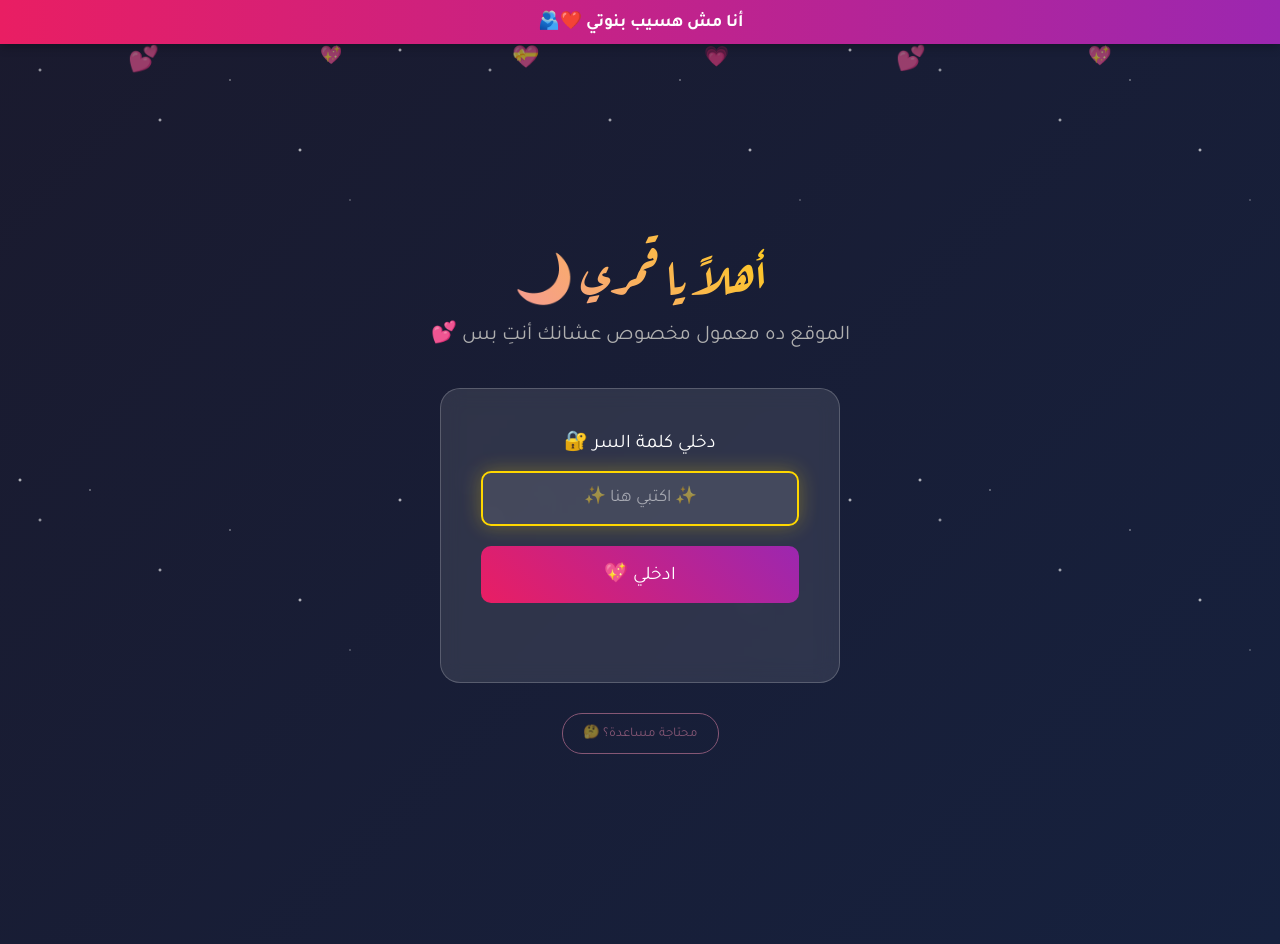
==== commit b3a0d8f8: "Update daily.html" ====
--- a/daily.html
+++ b/daily.html
@@ -10,10 +10,13 @@
     <link rel="stylesheet" href="css/style.css">
 </head>
 <body class="daily-page">
-    <!-- Stars Background -->
+    <!-- ═══════ الشريط العلوي ═══════ -->
+    <div class="top-banner">
+        أنا مش هسيب بنوتي ❤️🫂
+    </div>
+
     <div class="stars"></div>
     
-    <!-- Navigation -->
     <nav class="navbar">
         <a href="home.html" class="logo">💕 بيتنا</a>
         <ul class="nav-links">
@@ -26,7 +29,6 @@
         <button class="menu-toggle" onclick="toggleMenu()">☰</button>
     </nav>
 
-    <!-- Main Content -->
     <main class="main-content">
         <h1 class="page-title">🎁 رسائل يومية</h1>
         <p class="page-subtitle">كل يوم بيفتح فولدر جديد فيه مفاجأة ليكي 💕</p>
@@ -38,7 +40,6 @@
             </a>
         </div>
 
-        <!-- Folders Container -->
         <div class="folders-container" id="folders-container">
             <!-- Folders will be generated by JavaScript -->
         </div>
@@ -47,36 +48,30 @@
     <!-- Audio Player Modal -->
     <div id="audio-modal" class="modal hidden">
         <div class="modal-content audio-modal-content">
-            <!-- Close Button -->
             <button class="close-modal" onclick="closeModal()" title="إغلاق">✕</button>
             
-            <!-- Header -->
             <div class="day-header">
                 <span class="day-number" id="modal-day"></span>
                 <span class="day-date" id="modal-date"></span>
             </div>
             
-            <!-- Message -->
             <div class="message-container">
                 <p class="day-message" id="modal-message"></p>
             </div>
             
-            <!-- Audio Player -->
             <div class="audio-player">
                 <audio id="audio-element" preload="metadata"></audio>
                 
-                <!-- Waveform Animation -->
                 <div class="waveform">
                     <span></span><span></span><span></span><span></span><span></span>
                     <span></span><span></span><span></span><span></span><span></span>
                 </div>
                 
-                <!-- Main Controls -->
                 <div class="player-main-controls">
                     <button class="skip-btn" onclick="skipAudio(-10)" title="رجوع 10 ثواني">
                         ⏪
                     </button>
-                    <button class="play-btn" onclick="togglePlay()" title="تشغيل/إيقاف (Space)">
+                    <button class="play-btn" onclick="togglePlay()" title="تشغيل/إيقاف">
                         <span id="play-icon">▶️</span>
                     </button>
                     <button class="skip-btn" onclick="skipAudio(10)" title="تقديم 10 ثواني">
@@ -84,7 +79,6 @@
                     </button>
                 </div>
                 
-                <!-- Progress Section -->
                 <div class="progress-section-player">
                     <span class="time-label" id="current-time">0:00</span>
                     <div class="progress-wrapper">
@@ -102,14 +96,9 @@
                     <span class="time-label" id="duration">0:00</span>
                 </div>
                 
-                <!-- Time Display (Alternative) -->
-                <div class="time-display" id="time-display">0:00 / 0:00</div>
-                
-                <!-- Extra Controls -->
                 <div class="player-extra-controls">
-                    <!-- Volume -->
                     <div class="volume-control">
-                        <button onclick="toggleMute()" id="volume-icon" title="كتم الصوت (M)">
+                        <button onclick="toggleMute()" id="volume-icon" title="كتم الصوت">
                             🔊
                         </button>
                         <input type="range" 
@@ -121,28 +110,16 @@
                                value="1">
                     </div>
                     
-                    <!-- Speed -->
-                    <button class="speed-btn" id="speed-btn" onclick="changeSpeed()" title="سرعة التشغيل (S)">
+                    <button class="speed-btn" id="speed-btn" onclick="changeSpeed()" title="سرعة التشغيل">
                         1x
                     </button>
                 </div>
                 
-                <!-- Keyboard Hints -->
-                <div class="keyboard-hints">
-                    <span>Space: تشغيل</span>
-                    <span>←→: تقديم/رجوع</span>
-                    <span>↑↓: الصوت</span>
-                    <span>M: كتم</span>
-                    <span>S: السرعة</span>
-                </div>
-                
-                <!-- Download Button -->
                 <button class="download-btn" id="download-btn" title="تحميل التسجيل">
                     ⬇️ حملي التسجيل
                 </button>
             </div>
             
-            <!-- Navigation Links -->
             <div class="modal-navigation">
                 <a href="questions.html" class="nav-link-btn">
                     💭 روحي للأسئلة
@@ -159,7 +136,6 @@
         🏠
     </a>
 
-    <!-- Scripts -->
     <script src="js/main.js"></script>
     <script src="js/daily.js"></script>
 </body>
--- a/css/style.css
+++ b/css/style.css
@@ -1,3 +1,30 @@
+/* ============= Top Banner ============= */
+.top-banner {
+    background: linear-gradient(90deg, var(--primary-color), var(--secondary-color), var(--primary-color));
+    background-size: 200% 100%;
+    animation: gradientMove 3s ease infinite;
+    color: white;
+    text-align: center;
+    padding: 10px 20px;
+    font-size: 1.1rem;
+    font-weight: bold;
+    position: sticky;
+    top: 0;
+    z-index: 1000;
+    box-shadow: 0 2px 10px rgba(0, 0, 0, 0.3);
+}
+
+@keyframes gradientMove {
+    0% { background-position: 0% 50%; }
+    50% { background-position: 100% 50%; }
+    100% { background-position: 0% 50%; }
+}
+
+/* عدل الـ navbar عشان يبقى تحت البانر */
+.navbar {
+    top: 0; /* هيبقى تحت البانر تلقائي */
+}
+
 /* ============= Global Styles ============= */
 * {
     margin: 0;
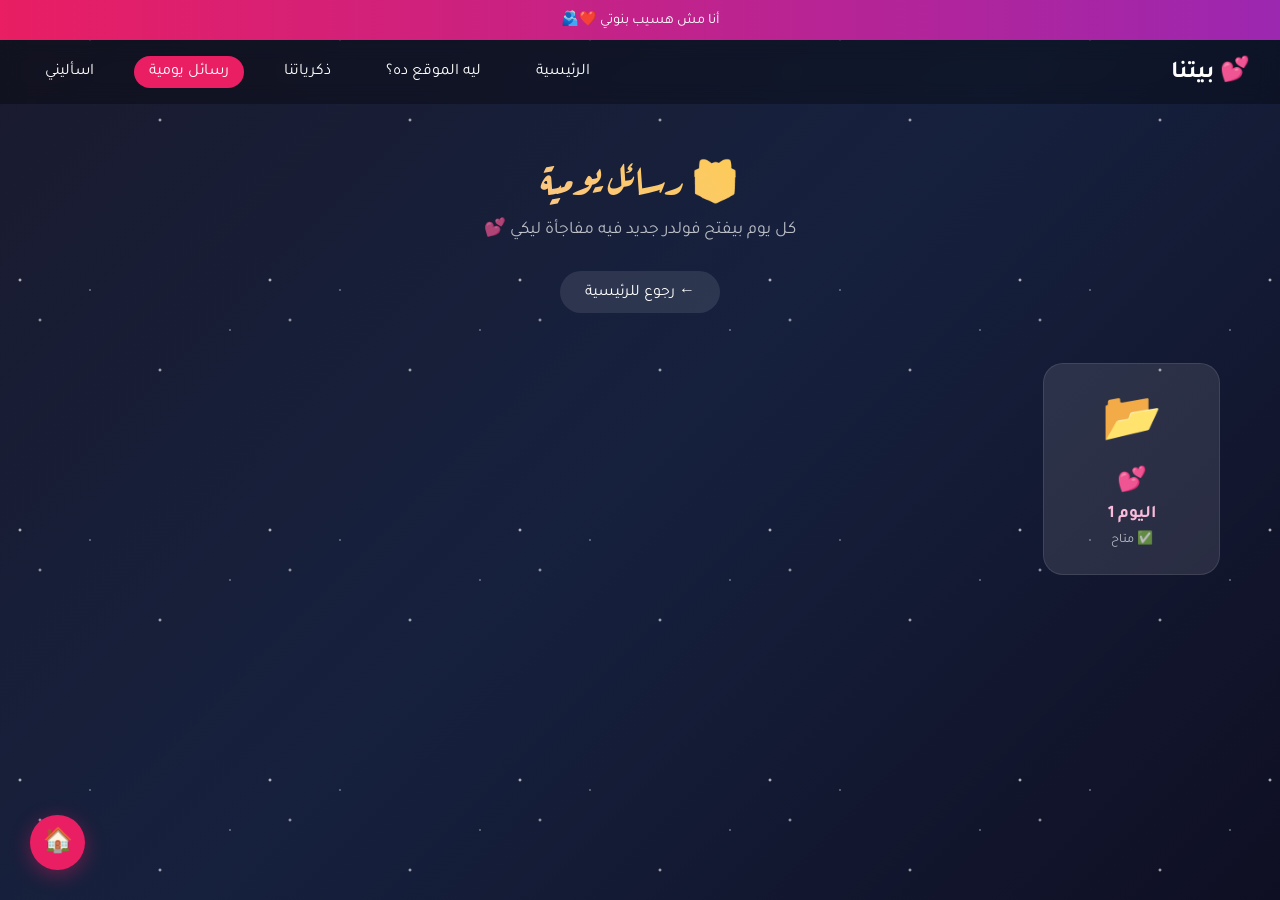
==== commit 2bb8e048: "Update daily.html" ====
--- a/daily.html
+++ b/daily.html
@@ -7,19 +7,692 @@
     <link rel="preconnect" href="https://fonts.googleapis.com">
     <link rel="preconnect" href="https://fonts.gstatic.com" crossorigin>
     <link href="https://fonts.googleapis.com/css2?family=Tajawal:wght@400;500;700&family=Aref+Ruqaa:wght@400;700&display=swap" rel="stylesheet">
-    <link rel="stylesheet" href="css/style.css">
+    <style>
+        /* ═══════════════════════════════════════════════════════════ */
+        /*                    CSS Variables                            */
+        /* ═══════════════════════════════════════════════════════════ */
+        :root {
+            --primary-color: #e91e63;
+            --primary-light: #f8bbd9;
+            --primary-dark: #c2185b;
+            --secondary-color: #9c27b0;
+            --gold: #ffd700;
+            --text-muted: rgba(255, 255, 255, 0.7);
+            --card-bg: rgba(255, 255, 255, 0.1);
+        }
+
+        * {
+            margin: 0;
+            padding: 0;
+            box-sizing: border-box;
+        }
+
+        body {
+            font-family: 'Tajawal', sans-serif;
+            background: linear-gradient(135deg, #1a1a2e 0%, #16213e 50%, #0f0f23 100%);
+            min-height: 100vh;
+            color: white;
+            overflow-x: hidden;
+        }
+
+        /* ═══════════════════════════════════════════════════════════ */
+        /*                    Top Banner                               */
+        /* ═══════════════════════════════════════════════════════════ */
+        .top-banner {
+            background: linear-gradient(90deg, var(--primary-color), var(--secondary-color));
+            padding: 10px;
+            text-align: center;
+            font-size: 0.9rem;
+        }
+
+        /* ═══════════════════════════════════════════════════════════ */
+        /*                    Stars Background                         */
+        /* ═══════════════════════════════════════════════════════════ */
+        .stars {
+            position: fixed;
+            top: 0;
+            left: 0;
+            width: 100%;
+            height: 100%;
+            pointer-events: none;
+            z-index: -1;
+            background-image: 
+                radial-gradient(2px 2px at 20px 30px, white, transparent),
+                radial-gradient(2px 2px at 40px 70px, rgba(255,255,255,0.8), transparent),
+                radial-gradient(1px 1px at 90px 40px, white, transparent),
+                radial-gradient(2px 2px at 160px 120px, rgba(255,255,255,0.9), transparent),
+                radial-gradient(1px 1px at 230px 80px, white, transparent);
+            background-size: 250px 250px;
+            animation: twinkle 5s ease-in-out infinite;
+        }
+
+        @keyframes twinkle {
+            0%, 100% { opacity: 1; }
+            50% { opacity: 0.7; }
+        }
+
+        /* ═══════════════════════════════════════════════════════════ */
+        /*                    Navbar                                   */
+        /* ═══════════════════════════════════════════════════════════ */
+        .navbar {
+            display: flex;
+            justify-content: space-between;
+            align-items: center;
+            padding: 15px 30px;
+            background: rgba(0, 0, 0, 0.3);
+            backdrop-filter: blur(10px);
+            position: sticky;
+            top: 0;
+            z-index: 1000;
+        }
+
+        .logo {
+            font-size: 1.5rem;
+            font-weight: bold;
+            color: white;
+            text-decoration: none;
+        }
+
+        .nav-links {
+            display: flex;
+            list-style: none;
+            gap: 25px;
+        }
+
+        .nav-links a {
+            color: white;
+            text-decoration: none;
+            padding: 8px 15px;
+            border-radius: 20px;
+            transition: all 0.3s ease;
+        }
+
+        .nav-links a:hover,
+        .nav-links a.active {
+            background: var(--primary-color);
+        }
+
+        .menu-toggle {
+            display: none;
+            background: none;
+            border: none;
+            color: white;
+            font-size: 1.5rem;
+            cursor: pointer;
+        }
+
+        /* ═══════════════════════════════════════════════════════════ */
+        /*                    Main Content                             */
+        /* ═══════════════════════════════════════════════════════════ */
+        .main-content {
+            padding: 40px 20px;
+            max-width: 1200px;
+            margin: 0 auto;
+        }
+
+        .page-title {
+            text-align: center;
+            font-size: 2.5rem;
+            font-family: 'Aref Ruqaa', serif;
+            margin-bottom: 10px;
+            background: linear-gradient(45deg, var(--primary-light), var(--gold));
+            -webkit-background-clip: text;
+            -webkit-text-fill-color: transparent;
+            background-clip: text;
+        }
+
+        .page-subtitle {
+            text-align: center;
+            color: var(--text-muted);
+            margin-bottom: 30px;
+            font-size: 1.1rem;
+        }
+
+        /* ═══════════════════════════════════════════════════════════ */
+        /*                    Back Button                              */
+        /* ═══════════════════════════════════════════════════════════ */
+        .back-section {
+            text-align: center;
+            margin-bottom: 30px;
+        }
+
+        .back-btn {
+            display: inline-block;
+            padding: 10px 25px;
+            background: rgba(255, 255, 255, 0.1);
+            color: white;
+            text-decoration: none;
+            border-radius: 25px;
+            transition: all 0.3s ease;
+        }
+
+        .back-btn:hover {
+            background: var(--primary-color);
+            transform: translateX(-5px);
+        }
+
+        /* ═══════════════════════════════════════════════════════════ */
+        /*                    Folders Container                        */
+        /* ═══════════════════════════════════════════════════════════ */
+        .folders-container {
+            display: grid;
+            grid-template-columns: repeat(auto-fill, minmax(150px, 1fr));
+            gap: 20px;
+            padding: 20px 0;
+        }
+
+        /* ═══════════════════════════════════════════════════════════ */
+        /*                    Folder Card                              */
+        /* ═══════════════════════════════════════════════════════════ */
+        .folder {
+            background: var(--card-bg);
+            border-radius: 20px;
+            padding: 25px 15px;
+            text-align: center;
+            border: 1px solid rgba(255, 255, 255, 0.1);
+            transition: all 0.3s ease;
+            animation: fadeInUp 0.5s ease forwards;
+            opacity: 0;
+            position: relative;
+            overflow: hidden;
+        }
+
+        .folder:hover {
+            transform: translateY(-8px);
+            border-color: var(--primary-light);
+            box-shadow: 0 15px 40px rgba(233, 30, 99, 0.25);
+        }
+
+        .folder.today {
+            border-color: var(--gold);
+            background: linear-gradient(135deg, rgba(255,215,0,0.15), rgba(233,30,99,0.15));
+        }
+
+        .folder.today::before {
+            content: '';
+            position: absolute;
+            top: -50%;
+            left: -50%;
+            width: 200%;
+            height: 200%;
+            background: linear-gradient(45deg, transparent, rgba(255,215,0,0.1), transparent);
+            animation: shine 3s infinite;
+        }
+
+        @keyframes shine {
+            0% { transform: translateX(-100%) rotate(45deg); }
+            100% { transform: translateX(100%) rotate(45deg); }
+        }
+
+        @keyframes fadeInUp {
+            from {
+                opacity: 0;
+                transform: translateY(30px);
+            }
+            to {
+                opacity: 1;
+                transform: translateY(0);
+            }
+        }
+
+        .folder-icon {
+            font-size: 3rem;
+            display: block;
+            margin-bottom: 10px;
+        }
+
+        .folder-mood {
+            font-size: 1.5rem;
+            margin-bottom: 5px;
+        }
+
+        .folder-day {
+            font-weight: bold;
+            font-size: 1.1rem;
+            margin-bottom: 5px;
+            color: var(--primary-light);
+        }
+
+        .folder-status {
+            font-size: 0.8rem;
+            color: var(--text-muted);
+        }
+
+        .new-badge {
+            position: absolute;
+            top: 10px;
+            right: 10px;
+            background: var(--gold);
+            color: #1a1a2e;
+            padding: 3px 8px;
+            border-radius: 10px;
+            font-size: 0.65rem;
+            font-weight: bold;
+            animation: pulse 1.5s infinite;
+        }
+
+        @keyframes pulse {
+            0%, 100% { transform: scale(1); }
+            50% { transform: scale(1.1); }
+        }
+
+        /* ═══════════════════════════════════════════════════════════ */
+        /*                    Empty Message                            */
+        /* ═══════════════════════════════════════════════════════════ */
+        .empty-message {
+            grid-column: 1 / -1;
+            text-align: center;
+            padding: 60px 20px;
+        }
+
+        .empty-icon {
+            font-size: 4rem;
+            margin-bottom: 20px;
+        }
+
+        .empty-message h3 {
+            margin-bottom: 10px;
+            color: white;
+        }
+
+        .empty-message p {
+            color: var(--text-muted);
+        }
+
+        .countdown {
+            font-size: 1.5rem;
+            color: var(--gold);
+            margin-top: 15px;
+            font-weight: bold;
+        }
+
+        /* ═══════════════════════════════════════════════════════════ */
+        /*                    Folders Hint                             */
+        /* ═══════════════════════════════════════════════════════════ */
+        .folders-hint {
+            grid-column: 1 / -1;
+            text-align: center;
+            padding: 30px;
+            color: var(--text-muted);
+            border-top: 1px solid rgba(255, 255, 255, 0.1);
+            margin-top: 20px;
+        }
+
+        .folders-hint p {
+            margin: 5px 0;
+        }
+
+        /* ═══════════════════════════════════════════════════════════ */
+        /*                    Modal                                    */
+        /* ═══════════════════════════════════════════════════════════ */
+        .modal {
+            position: fixed;
+            top: 0;
+            left: 0;
+            width: 100%;
+            height: 100%;
+            background: rgba(0, 0, 0, 0.9);
+            display: flex;
+            align-items: center;
+            justify-content: center;
+            z-index: 2000;
+            padding: 20px;
+            opacity: 1;
+            transition: opacity 0.3s ease;
+        }
+
+        .modal.hidden {
+            opacity: 0;
+            pointer-events: none;
+        }
+
+        .modal-content {
+            background: linear-gradient(135deg, #1a1a2e 0%, #16213e 100%);
+            border-radius: 25px;
+            padding: 30px;
+            max-width: 500px;
+            width: 100%;
+            max-height: 90vh;
+            overflow-y: auto;
+            position: relative;
+            border: 1px solid rgba(255, 255, 255, 0.1);
+            box-shadow: 0 20px 60px rgba(0, 0, 0, 0.5);
+            animation: modalIn 0.3s ease;
+        }
+
+        @keyframes modalIn {
+            from {
+                opacity: 0;
+                transform: scale(0.9) translateY(20px);
+            }
+            to {
+                opacity: 1;
+                transform: scale(1) translateY(0);
+            }
+        }
+
+        .close-modal {
+            position: absolute;
+            top: 15px;
+            left: 15px;
+            background: rgba(255, 255, 255, 0.1);
+            border: none;
+            color: white;
+            width: 40px;
+            height: 40px;
+            border-radius: 50%;
+            font-size: 1.2rem;
+            cursor: pointer;
+            transition: all 0.3s ease;
+            display: flex;
+            align-items: center;
+            justify-content: center;
+        }
+
+        .close-modal:hover {
+            background: var(--primary-color);
+            transform: rotate(90deg);
+        }
+
+        /* ═══════════════════════════════════════════════════════════ */
+        /*                    Day Header                               */
+        /* ═══════════════════════════════════════════════════════════ */
+        .day-header {
+            text-align: center;
+            margin-bottom: 20px;
+            padding-top: 10px;
+        }
+
+        .day-number {
+            font-size: 1.8rem;
+            font-weight: bold;
+            display: block;
+            margin-bottom: 5px;
+            background: linear-gradient(45deg, var(--primary-light), var(--gold));
+            -webkit-background-clip: text;
+            -webkit-text-fill-color: transparent;
+            background-clip: text;
+        }
+
+        .day-date {
+            color: rgba(255, 255, 255, 0.6);
+            font-size: 0.9rem;
+        }
+
+        /* ═══════════════════════════════════════════════════════════ */
+        /*                    Message Container                        */
+        /* ═══════════════════════════════════════════════════════════ */
+        .message-container {
+            background: rgba(255, 255, 255, 0.05);
+            border-radius: 15px;
+            padding: 20px;
+            margin-bottom: 20px;
+            border: 1px solid rgba(255, 255, 255, 0.1);
+        }
+
+        .day-message {
+            text-align: center;
+            font-size: 1.2rem;
+            line-height: 1.8;
+            color: white;
+        }
+
+        /* ═══════════════════════════════════════════════════════════ */
+        /*                    Audio Player                             */
+        /* ═══════════════════════════════════════════════════════════ */
+        .audio-player {
+            background: linear-gradient(135deg, rgba(103,58,183,0.3), rgba(63,81,181,0.3));
+            padding: 30px;
+            border-radius: 20px;
+            margin: 20px 0;
+        }
+
+        .audio-player-header {
+            text-align: center;
+            margin-bottom: 20px;
+        }
+
+        .audio-player-header .audio-icon {
+            font-size: 3rem;
+            display: block;
+            margin-bottom: 10px;
+            animation: pulse 2s infinite;
+        }
+
+        .audio-player-header .audio-hint {
+            color: rgba(255, 255, 255, 0.7);
+            font-size: 0.95rem;
+        }
+
+        /* ═══════════════════════════════════════════════════════════ */
+        /*                    Waveform Animation                       */
+        /* ═══════════════════════════════════════════════════════════ */
+        .waveform {
+            display: flex;
+            justify-content: center;
+            align-items: center;
+            gap: 4px;
+            height: 40px;
+            margin-bottom: 20px;
+        }
+
+        .waveform span {
+            width: 4px;
+            height: 20px;
+            background: linear-gradient(to top, var(--primary-color), var(--secondary-color));
+            border-radius: 2px;
+            animation: wave 1.2s ease-in-out infinite;
+        }
+
+        .waveform span:nth-child(1) { animation-delay: 0s; }
+        .waveform span:nth-child(2) { animation-delay: 0.1s; }
+        .waveform span:nth-child(3) { animation-delay: 0.2s; }
+        .waveform span:nth-child(4) { animation-delay: 0.3s; }
+        .waveform span:nth-child(5) { animation-delay: 0.4s; }
+        .waveform span:nth-child(6) { animation-delay: 0.5s; }
+        .waveform span:nth-child(7) { animation-delay: 0.4s; }
+        .waveform span:nth-child(8) { animation-delay: 0.3s; }
+        .waveform span:nth-child(9) { animation-delay: 0.2s; }
+        .waveform span:nth-child(10) { animation-delay: 0.1s; }
+
+        @keyframes wave {
+            0%, 100% { height: 10px; }
+            50% { height: 35px; }
+        }
+
+        /* ═══════════════════════════════════════════════════════════ */
+        /*                    Drive Player Container                   */
+        /* ═══════════════════════════════════════════════════════════ */
+        .drive-player-container {
+            background: rgba(0, 0, 0, 0.3);
+            border-radius: 15px;
+            padding: 15px;
+            min-height: 80px;
+            display: flex;
+            align-items: center;
+            justify-content: center;
+        }
+
+        .drive-player-container iframe {
+            border-radius: 10px;
+        }
+
+        /* ═══════════════════════════════════════════════════════════ */
+        /*                    Modal Navigation                         */
+        /* ═══════════════════════════════════════════════════════════ */
+        .modal-navigation {
+            display: flex;
+            gap: 10px;
+            justify-content: center;
+            margin-top: 20px;
+        }
+
+        .nav-link-btn {
+            padding: 12px 25px;
+            background: rgba(255, 255, 255, 0.1);
+            color: white;
+            text-decoration: none;
+            border-radius: 25px;
+            font-size: 0.9rem;
+            transition: all 0.3s ease;
+            text-align: center;
+        }
+
+        .nav-link-btn:hover {
+            background: rgba(255, 255, 255, 0.2);
+            transform: translateY(-2px);
+        }
+
+        .nav-link-btn.primary {
+            background: var(--primary-color);
+        }
+
+        .nav-link-btn.primary:hover {
+            background: var(--primary-dark);
+        }
+
+        /* ═══════════════════════════════════════════════════════════ */
+        /*                    Fixed Home Button                        */
+        /* ═══════════════════════════════════════════════════════════ */
+        .fixed-back-btn {
+            position: fixed;
+            bottom: 30px;
+            left: 30px;
+            width: 55px;
+            height: 55px;
+            background: var(--primary-color);
+            border-radius: 50%;
+            display: flex;
+            align-items: center;
+            justify-content: center;
+            text-decoration: none;
+            font-size: 1.5rem;
+            box-shadow: 0 5px 20px rgba(233, 30, 99, 0.4);
+            transition: all 0.3s ease;
+            z-index: 999;
+        }
+
+        .fixed-back-btn:hover {
+            transform: scale(1.1);
+            box-shadow: 0 8px 30px rgba(233, 30, 99, 0.6);
+        }
+
+        /* ═══════════════════════════════════════════════════════════ */
+        /*                    Toast Notifications                      */
+        /* ═══════════════════════════════════════════════════════════ */
+        .toast {
+            position: fixed;
+            bottom: 100px;
+            left: 50%;
+            transform: translateX(-50%) translateY(100px);
+            background: #333;
+            color: white;
+            padding: 15px 30px;
+            border-radius: 30px;
+            font-size: 0.95rem;
+            z-index: 3000;
+            opacity: 0;
+            transition: all 0.3s ease;
+            box-shadow: 0 5px 20px rgba(0, 0, 0, 0.3);
+        }
+
+        .toast.show {
+            opacity: 1;
+            transform: translateX(-50%) translateY(0);
+        }
+
+        .toast-success { background: #4caf50; }
+        .toast-error { background: #f44336; }
+        .toast-info { background: #2196f3; }
+
+        /* ═══════════════════════════════════════════════════════════ */
+        /*                    Responsive                               */
+        /* ═══════════════════════════════════════════════════════════ */
+        @media (max-width: 768px) {
+            .nav-links {
+                display: none;
+                position: absolute;
+                top: 100%;
+                left: 0;
+                right: 0;
+                background: rgba(0, 0, 0, 0.95);
+                flex-direction: column;
+                padding: 20px;
+                gap: 10px;
+            }
+
+            .nav-links.active {
+                display: flex;
+            }
+
+            .menu-toggle {
+                display: block;
+            }
+
+            .page-title {
+                font-size: 1.8rem;
+            }
+
+            .folders-container {
+                grid-template-columns: repeat(auto-fill, minmax(120px, 1fr));
+                gap: 15px;
+            }
+
+            .folder {
+                padding: 20px 10px;
+            }
+
+            .folder-icon {
+                font-size: 2.5rem;
+            }
+
+            .modal-content {
+                padding: 20px;
+                margin: 10px;
+            }
+
+            .day-number {
+                font-size: 1.5rem;
+            }
+
+            .day-message {
+                font-size: 1.1rem;
+            }
+
+            .audio-player {
+                padding: 20px;
+            }
+
+            .audio-player-header .audio-icon {
+                font-size: 2.5rem;
+            }
+
+            .modal-navigation {
+                flex-direction: column;
+            }
+
+            .fixed-back-btn {
+                bottom: 20px;
+                left: 20px;
+                width: 50px;
+                height: 50px;
+            }
+        }
+    </style>
 </head>
-<body class="daily-page">
+<body>
     <!-- ═══════ الشريط العلوي ═══════ -->
     <div class="top-banner">
         أنا مش هسيب بنوتي ❤️🫂
     </div>
 
+    <!-- ═══════ النجوم ═══════ -->
     <div class="stars"></div>
     
+    <!-- ═══════ شريط التنقل ═══════ -->
     <nav class="navbar">
         <a href="home.html" class="logo">💕 بيتنا</a>
-        <ul class="nav-links">
+        <ul class="nav-links" id="navLinks">
             <li><a href="home.html">الرئيسية</a></li>
             <li><a href="why.html">ليه الموقع ده؟</a></li>
             <li><a href="memories.html">ذكرياتنا</a></li>
@@ -29,23 +702,23 @@
         <button class="menu-toggle" onclick="toggleMenu()">☰</button>
     </nav>
 
+    <!-- ═══════ المحتوى الرئيسي ═══════ -->
     <main class="main-content">
         <h1 class="page-title">🎁 رسائل يومية</h1>
         <p class="page-subtitle">كل يوم بيفتح فولدر جديد فيه مفاجأة ليكي 💕</p>
         
-        <!-- Back Button -->
+        <!-- زر الرجوع -->
         <div class="back-section">
-            <a href="home.html" class="back-btn">
-                ← رجوع للرئيسية
-            </a>
+            <a href="home.html" class="back-btn">← رجوع للرئيسية</a>
         </div>
 
+        <!-- الفولدرات -->
         <div class="folders-container" id="folders-container">
             <!-- Folders will be generated by JavaScript -->
         </div>
     </main>
 
-    <!-- Audio Player Modal -->
+    <!-- ═══════ Audio Player Modal ═══════ -->
     <div id="audio-modal" class="modal hidden">
         <div class="modal-content audio-modal-content">
             <button class="close-modal" onclick="closeModal()" title="إغلاق">✕</button>
@@ -59,84 +732,40 @@
                 <p class="day-message" id="modal-message"></p>
             </div>
             
+            <!-- Audio Player -->
             <div class="audio-player">
-                <audio id="audio-element" preload="metadata"></audio>
+                <div class="audio-player-header">
+                    <span class="audio-icon">🎵</span>
+                    <p class="audio-hint">اضغط Play للاستماع 💕</p>
+                </div>
                 
                 <div class="waveform">
                     <span></span><span></span><span></span><span></span><span></span>
                     <span></span><span></span><span></span><span></span><span></span>
                 </div>
                 
-                <div class="player-main-controls">
-                    <button class="skip-btn" onclick="skipAudio(-10)" title="رجوع 10 ثواني">
-                        ⏪
-                    </button>
-                    <button class="play-btn" onclick="togglePlay()" title="تشغيل/إيقاف">
-                        <span id="play-icon">▶️</span>
-                    </button>
-                    <button class="skip-btn" onclick="skipAudio(10)" title="تقديم 10 ثواني">
-                        ⏩
-                    </button>
+                <div id="drive-player-container" class="drive-player-container">
+                    <!-- iframe will be inserted here -->
                 </div>
-                
-                <div class="progress-section-player">
-                    <span class="time-label" id="current-time">0:00</span>
-                    <div class="progress-wrapper">
-                        <div class="progress-container">
-                            <div class="progress-bar" id="progress-bar"></div>
-                        </div>
-                        <input type="range" 
-                               id="audio-slider" 
-                               class="audio-slider" 
-                               min="0" 
-                               max="100" 
-                               value="0" 
-                               step="0.01">
-                    </div>
-                    <span class="time-label" id="duration">0:00</span>
-                </div>
-                
-                <div class="player-extra-controls">
-                    <div class="volume-control">
-                        <button onclick="toggleMute()" id="volume-icon" title="كتم الصوت">
-                            🔊
-                        </button>
-                        <input type="range" 
-                               id="volume-slider" 
-                               class="volume-slider" 
-                               min="0" 
-                               max="1" 
-                               step="0.05" 
-                               value="1">
-                    </div>
-                    
-                    <button class="speed-btn" id="speed-btn" onclick="changeSpeed()" title="سرعة التشغيل">
-                        1x
-                    </button>
-                </div>
-                
-                <button class="download-btn" id="download-btn" title="تحميل التسجيل">
-                    ⬇️ حملي التسجيل
-                </button>
             </div>
             
             <div class="modal-navigation">
-                <a href="questions.html" class="nav-link-btn">
-                    💭 روحي للأسئلة
-                </a>
-                <a href="home.html" class="nav-link-btn primary">
-                    🏠 الرئيسية
-                </a>
+                <a href="questions.html" class="nav-link-btn">💭 روحي للأسئلة</a>
+                <a href="home.html" class="nav-link-btn primary">🏠 الرئيسية</a>
             </div>
         </div>
     </div>
 
-    <!-- Fixed Home Button -->
-    <a href="home.html" class="fixed-back-btn" title="الرئيسية">
-        🏠
-    </a>
-
-    <script src="js/main.js"></script>
+    <!-- ═══════ Fixed Home Button ═══════ -->
+    <a href="home.html" class="fixed-back-btn" title="الرئيسية">🏠</a>
+
+    <!-- ═══════ JavaScript ═══════ -->
     <script src="js/daily.js"></script>
+    <script>
+        // Toggle Menu for Mobile
+        function toggleMenu() {
+            document.getElementById('navLinks').classList.toggle('active');
+        }
+    </script>
 </body>
 </html>
